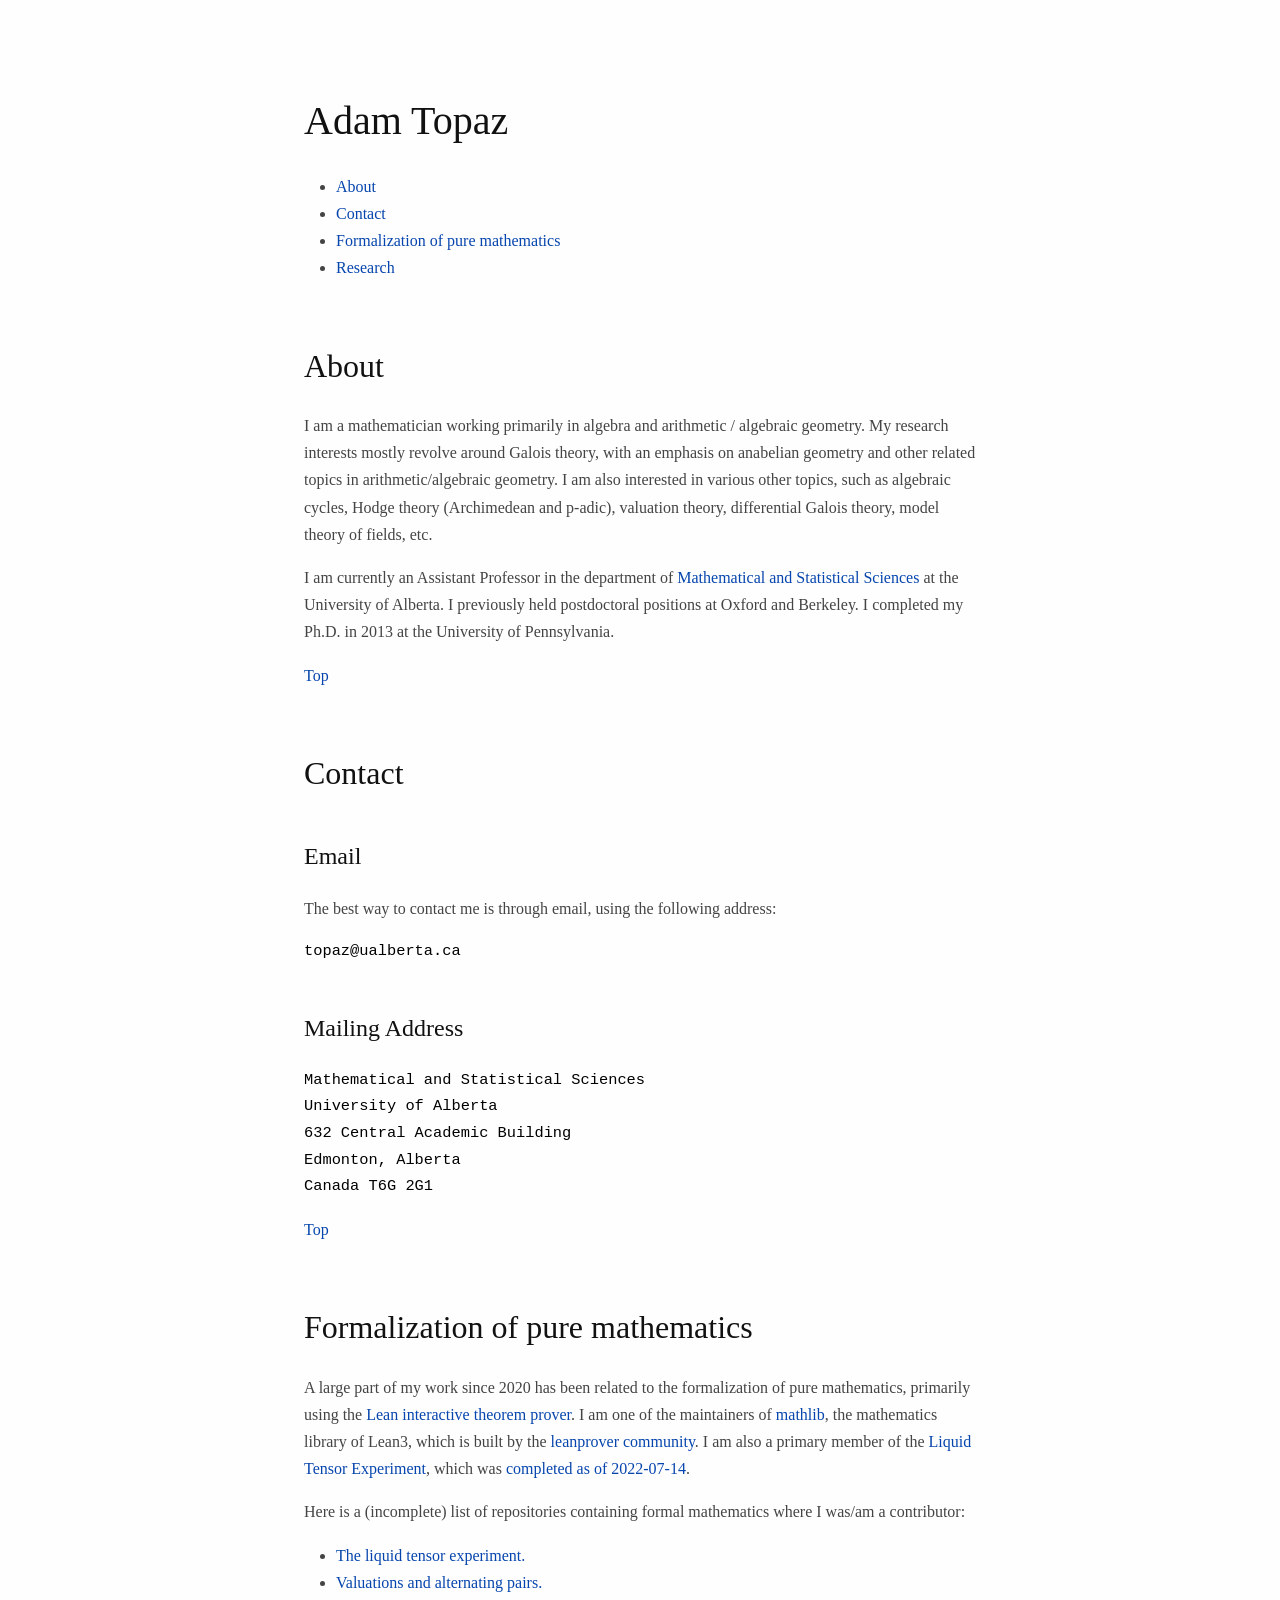
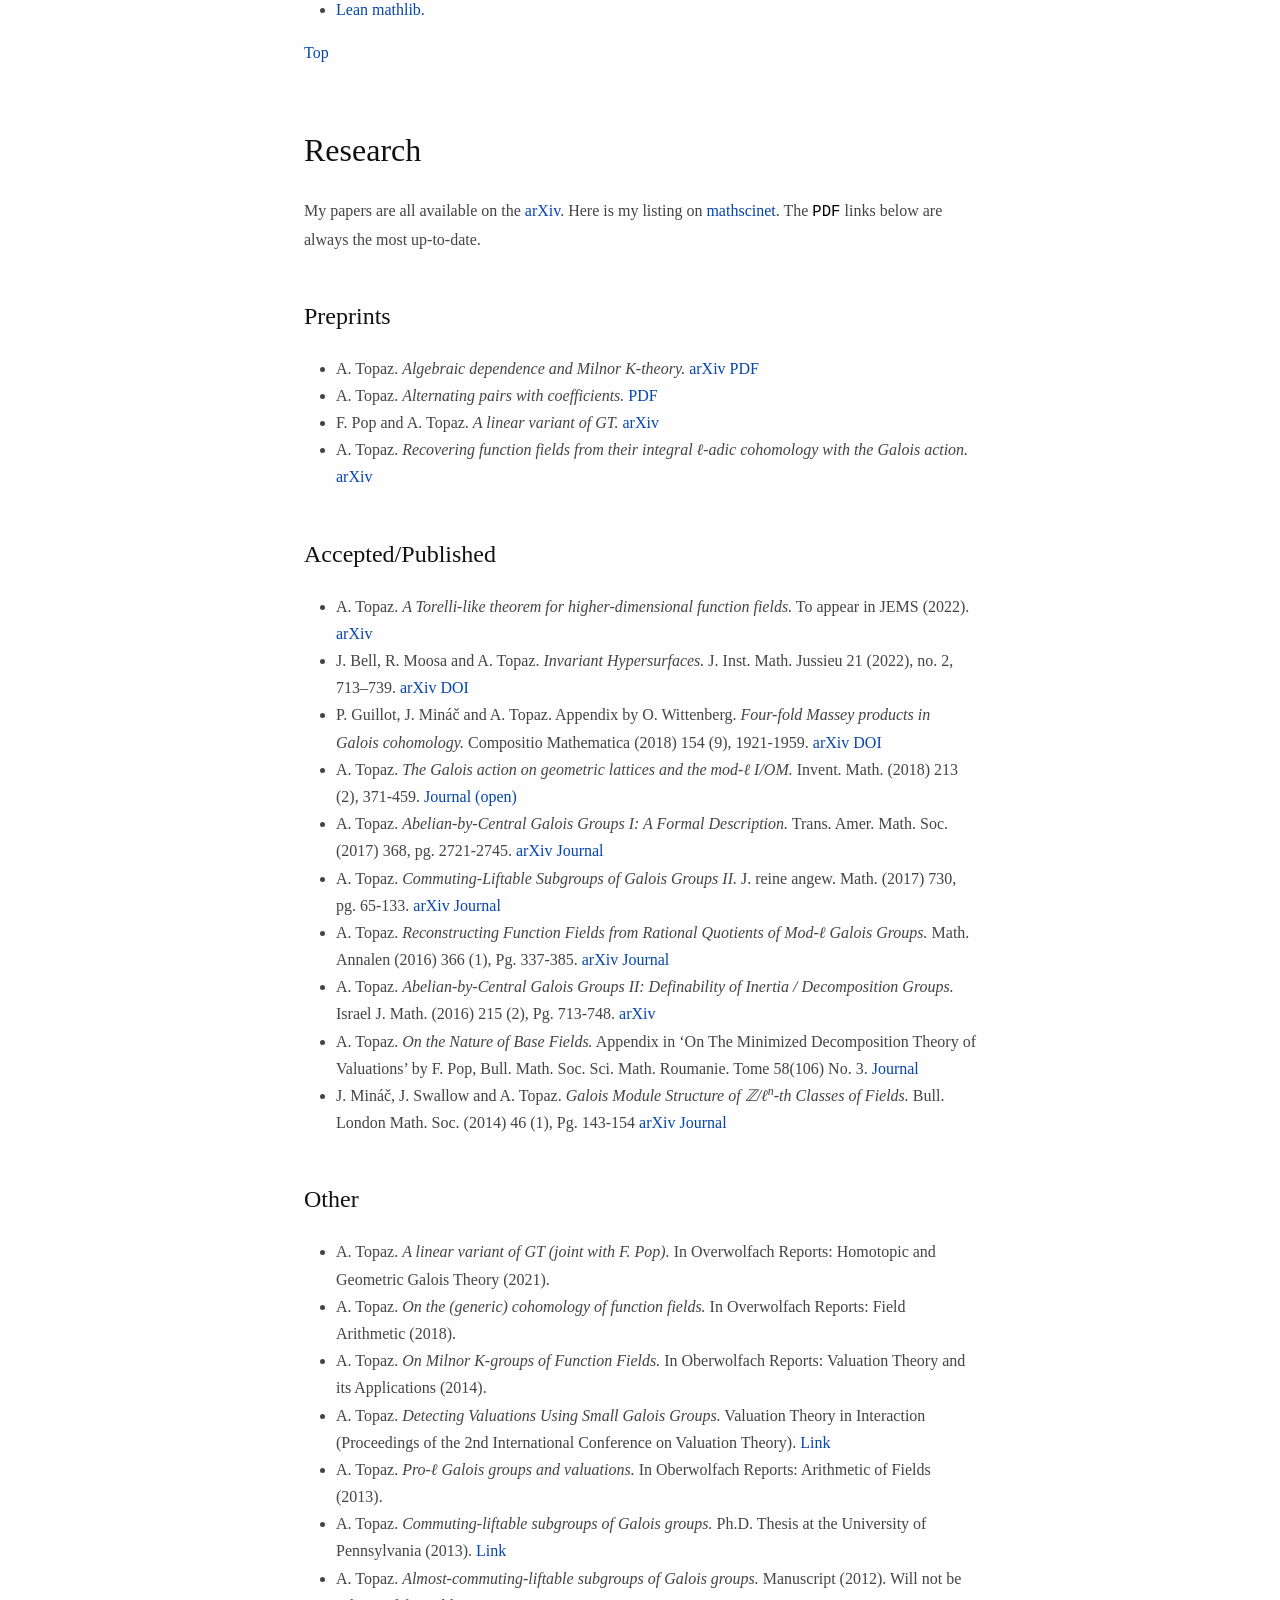
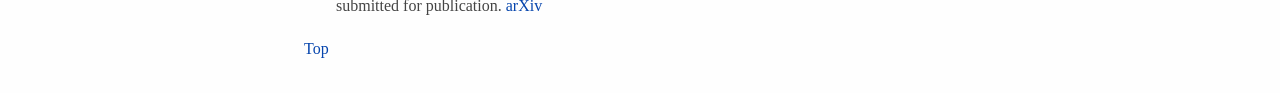
==== docs/index.html @ 5694b6b4 "Update index.html" ====
<!DOCTYPE html>
<html xmlns="http://www.w3.org/1999/xhtml" lang="" xml:lang="">
<head>
  <meta charset="utf-8" />
  <meta name="generator" content="pandoc" />
  <meta name="viewport" content="width=device-width, initial-scale=1.0, user-scalable=yes" />
  <title>Adam Topaz</title>
  <style>
    code{white-space: pre-wrap;}
    span.smallcaps{font-variant: small-caps;}
    span.underline{text-decoration: underline;}
    div.column{display: inline-block; vertical-align: top; width: 50%;}
    div.hanging-indent{margin-left: 1.5em; text-indent: -1.5em;}
    ul.task-list{list-style: none;}
  </style>
  <link rel="stylesheet" href="static/main.css" />
</head>
<body>
<header id="title-block-header">
<h1 class="title">Adam Topaz</h1>
</header>
<ul class="incremental">
<li><a href="#about">About</a></li>
<li><a href="#contact">Contact</a></li>
<li><a href="#formalization-of-pure-mathematics">Formalization of pure mathematics</a></li>
<li><a href="#research">Research</a></li>
</ul>
<h2 id="about">About</h2>
<p>I am a mathematician working primarily in algebra and arithmetic / algebraic geometry. My research interests mostly revolve around Galois theory, with an emphasis on anabelian geometry and other related topics in arithmetic/algebraic geometry. I am also interested in various other topics, such as algebraic cycles, Hodge theory (Archimedean and p-adic), valuation theory, differential Galois theory, model theory of fields, etc.</p>
<p>I am currently an Assistant Professor in the department of <a href="https://www.ualberta.ca/mathematical-and-statistical-sciences/index.html">Mathematical and Statistical Sciences</a> at the University of Alberta. I previously held postdoctoral positions at Oxford and Berkeley. I completed my Ph.D. in 2013 at the University of Pennsylvania.</p>
<p><a href="#">Top</a></p>
<h2 id="contact">Contact</h2>
<h3 id="email">Email</h3>
<p>The best way to contact me is through email, using the following address:</p>
<pre><code>topaz@ualberta.ca</code></pre>
<h3 id="mailing-address">Mailing Address</h3>
<pre><code>Mathematical and Statistical Sciences
University of Alberta
632 Central Academic Building
Edmonton, Alberta
Canada T6G 2G1</code></pre>
<p><a href="#">Top</a></p>
<h2 id="formalization-of-pure-mathematics">Formalization of pure mathematics</h2>
<p>A large part of my work since 2020 has been related to the formalization of pure mathematics, primarily using the <a href="http://leanprover.github.io/">Lean interactive theorem prover</a>. I am one of the maintainers of <a href="https://github.com/leanprover-community/mathlib">mathlib</a>, the mathematics library of Lean3, which is built by the <a href="https://leanprover-community.github.io/">leanprover community</a>. I am also a primary member of the <a href="https://github.com/leanprover-community/lean-liquid">Liquid Tensor Experiment</a>, which was <a href="https://leanprover-community.github.io/blog/posts/lte-final/">completed as of 2022-07-14</a>.</p>
<p>Here is a (incomplete) list of repositories containing formal mathematics where I was/am a contributor:</p>
<ul class="incremental">
<li><a href="https://github.com/leanprover-community/lean-liquid">The liquid tensor experiment.</a></li>
<li><a href="https://github.com/adamtopaz/lean-acl-pairs">Valuations and alternating pairs.</a></li>
<li><a href="https://github.com/leanprover-community/mathlib">Lean mathlib.</a></li>
</ul>
<p><a href="#">Top</a></p>
<h2 id="research">Research</h2>
<p>My papers are all available on the <a href="https://arxiv.org/search/?searchtype=author&amp;query=Topaz%2C+A">arXiv</a>. Here is my listing on <a href="https://mathscinet.ams.org/mathscinet/search/authors.html?authorName=1051144&amp;Submit=Search">mathscinet</a>. The <code>PDF</code> links below are always the most up-to-date.</p>
<h3 id="preprints">Preprints</h3>
<ul class="incremental">
<li>A. Topaz. <em>Algebraic dependence and Milnor K-theory.</em> <a href="https://arxiv.org/abs/2211.14665">arXiv</a> <a href="https://raw.githubusercontent.com/adamtopaz/MilnorAlgDep/main/main.pdf">PDF</a></li>
<li>A. Topaz. <em>Alternating pairs with coefficients.</em> <a href="https://raw.githubusercontent.com/adamtopaz/CoeffAltPairs/main/main.pdf">PDF</a></li>
<li>F. Pop and A. Topaz. <em>A linear variant of GT.</em> <a href="https://arxiv.org/abs/2104.10504">arXiv</a></li>
<li>A. Topaz. <em>Recovering function fields from their integral <span class="math inline">ℓ</span>-adic cohomology with the Galois action.</em> <a href="https://arxiv.org/abs/1910.03563">arXiv</a></li>
</ul>
<h3 id="acceptedpublished">Accepted/Published</h3>
<ul class="incremental">
<li>A. Topaz. <em>A Torelli-like theorem for higher-dimensional function fields.</em> To appear in JEMS (2022). <a href="https://arxiv.org/abs/1705.01084">arXiv</a></li>
<li>J. Bell, R. Moosa and A. Topaz. <em>Invariant Hypersurfaces.</em> J. Inst. Math. Jussieu 21 (2022), no. 2, 713–739. <a href="https://arxiv.org/abs/1812.08346">arXiv</a> <a href="https://doi.org/10.1017/S1474748020000262">DOI</a></li>
<li>P. Guillot, J. Mináč and A. Topaz. Appendix by O. Wittenberg. <em>Four-fold Massey products in Galois cohomology.</em> Compositio Mathematica (2018) 154 (9), 1921-1959. <a href="https://arxiv.org/abs/1610.05748">arXiv</a> <a href="https://doi.org/10.1112/S0010437X18007297">DOI</a></li>
<li>A. Topaz. <em>The Galois action on geometric lattices and the mod-<span class="math inline">ℓ</span> I/OM.</em> Invent. Math. (2018) 213 (2), 371-459. <a href="https://doi.org/10.1007/s00222-018-0792-2">Journal (open)</a></li>
<li>A. Topaz. <em>Abelian-by-Central Galois Groups I: A Formal Description.</em> Trans. Amer. Math. Soc. (2017) 368, pg. 2721-2745. <a href="http://arxiv.org/abs/1310.5613">arXiv</a> <a href="http://www.ams.org/journals/tran/0000-000-00/S0002-9947-2016-06740-9/">Journal</a></li>
<li>A. Topaz. <em>Commuting-Liftable Subgroups of Galois Groups II.</em> J. reine angew. Math. (2017) 730, pg. 65-133. <a href="http://arxiv.org/abs/1208.0583">arXiv</a> <a href="http://www.degruyter.com/view/j/crll.ahead-of-print/crelle-2014-0115/crelle-2014-0115.xml">Journal</a></li>
<li>A. Topaz. <em>Reconstructing Function Fields from Rational Quotients of Mod-<span class="math inline">ℓ</span> Galois Groups.</em> Math. Annalen (2016) 366 (1), Pg. 337-385. <a href="http://arxiv.org/abs/1408.5194">arXiv</a> <a href="http://link.springer.com/article/10.1007/s00208-015-1327-4">Journal</a></li>
<li>A. Topaz. <em>Abelian-by-Central Galois Groups II: Definability of Inertia / Decomposition Groups.</em> Israel J. Math. (2016) 215 (2), Pg. 713-748. <a href="http://arxiv.org/abs/1503.04368">arXiv</a></li>
<li>A. Topaz. <em>On the Nature of Base Fields.</em> Appendix in ‘On The Minimized Decomposition Theory of Valuations’ by F. Pop, Bull. Math. Soc. Sci. Math. Roumanie. Tome 58(106) No. 3. <a href="http://ssmr.ro/bulletin/pdf/58-3/articol_10.pdf">Journal</a></li>
<li>J. Mináč, J. Swallow and A. Topaz. <em>Galois Module Structure of <span class="math inline">ℤ/ℓ<sup><em>n</em></sup></span>-th Classes of Fields.</em> Bull. London Math. Soc. (2014) 46 (1), Pg. 143-154 <a href="http://arxiv.org/abs/1204.6611">arXiv</a> <a href="http://blms.oxfordjournals.org/content/46/1/143">Journal</a></li>
</ul>
<h3 id="other">Other</h3>
<ul class="incremental">
<li>A. Topaz. <em>A linear variant of GT (joint with F. Pop).</em> In Overwolfach Reports: Homotopic and Geometric Galois Theory (2021).</li>
<li>A. Topaz. <em>On the (generic) cohomology of function fields.</em> In Overwolfach Reports: Field Arithmetic (2018).</li>
<li>A. Topaz. <em>On Milnor K-groups of Function Fields.</em> In Oberwolfach Reports: Valuation Theory and its Applications (2014).</li>
<li>A. Topaz. <em>Detecting Valuations Using Small Galois Groups.</em> Valuation Theory in Interaction (Proceedings of the 2nd International Conference on Valuation Theory). <a href="http://www.ems-ph.org/books/book.php?proj_nr=182&amp;srch=series%7Cecr">Link</a></li>
<li>A. Topaz. <em>Pro-<span class="math inline">ℓ</span> Galois groups and valuations.</em> In Oberwolfach Reports: Arithmetic of Fields (2013).</li>
<li>A. Topaz. <em>Commuting-liftable subgroups of Galois groups.</em> Ph.D. Thesis at the University of Pennsylvania (2013). <a href="http://search.proquest.com/docview/1420028591/abstract/373B514029DF46B1PQ/1">Link</a></li>
<li>A. Topaz. <em>Almost-commuting-liftable subgroups of Galois groups.</em> Manuscript (2012). Will not be submitted for publication. <a href="http://arxiv.org/abs/1202.1786">arXiv</a></li>
</ul>
<p><a href="#">Top</a></p>
</body>
</html>
---- docs/static/main.css ----
/*
 * I add this to html files generated with pandoc.
 */

html {
  font-size: 100%;
  overflow-y: scroll;
  -webkit-text-size-adjust: 100%;
  -ms-text-size-adjust: 100%;
}

body {
  color: #444;
  font-family: Georgia, Palatino, 'Palatino Linotype', Times, 'Times New Roman', serif;
  font-size: 12px;
  line-height: 1.7;
  padding: 1em;
  margin: auto;
  max-width: 42em;
  background: #fefefe;
}

a {
  color: #0645ad;
  text-decoration: none;
}

a:visited {
  color: #0b0080;
}

a:hover {
  color: #06e;
}

a:active {
  color: #faa700;
}

a:focus {
  outline: thin dotted;
}

*::-moz-selection {
  background: rgba(255, 255, 0, 0.3);
  color: #000;
}

*::selection {
  background: rgba(255, 255, 0, 0.3);
  color: #000;
}

a::-moz-selection {
  background: rgba(255, 255, 0, 0.3);
  color: #0645ad;
}

a::selection {
  background: rgba(255, 255, 0, 0.3);
  color: #0645ad;
}

p {
  margin: 1em 0;
}

img {
  max-width: 100%;
}

h1, h2, h3, h4, h5, h6 {
  color: #111;
  line-height: 125%;
  margin-top: 2em;
  font-weight: normal;
}

h4, h5, h6 {
  font-weight: bold;
}

h1 {
  font-size: 2.5em;
}

h2 {
  font-size: 2em;
}

h3 {
  font-size: 1.5em;
}

h4 {
  font-size: 1.2em;
}

h5 {
  font-size: 1em;
}

h6 {
  font-size: 0.9em;
}

blockquote {
  color: #666666;
  margin: 0;
  padding-left: 3em;
  border-left: 0.5em #EEE solid;
}

hr {
  display: block;
  height: 2px;
  border: 0;
  border-top: 1px solid #aaa;
  border-bottom: 1px solid #eee;
  margin: 1em 0;
  padding: 0;
}

pre, code, kbd, samp {
  color: #000;
  font-family: monospace, monospace;
  _font-family: 'courier new', monospace;
  font-size: 0.98em;
}

pre {
  white-space: pre;
  white-space: pre-wrap;
  word-wrap: break-word;
}

b, strong {
  font-weight: bold;
}

dfn {
  font-style: italic;
}

ins {
  background: #ff9;
  color: #000;
  text-decoration: none;
}

mark {
  background: #ff0;
  color: #000;
  font-style: italic;
  font-weight: bold;
}

sub, sup {
  font-size: 75%;
  line-height: 0;
  position: relative;
  vertical-align: baseline;
}

sup {
  top: -0.5em;
}

sub {
  bottom: -0.25em;
}

ul, ol {
  margin: 1em 0;
  padding: 0 0 0 2em;
}

li p:last-child {
  margin-bottom: 0;
}

ul ul, ol ol {
  margin: .3em 0;
}

dl {
  margin-bottom: 1em;
}

dt {
  font-weight: bold;
  margin-bottom: .8em;
}

dd {
  margin: 0 0 .8em 2em;
}

dd:last-child {
  margin-bottom: 0;
}

img {
  border: 0;
  -ms-interpolation-mode: bicubic;
  vertical-align: middle;
}

figure {
  display: block;
  text-align: center;
  margin: 1em 0;
}

figure img {
  border: none;
  margin: 0 auto;
}

figcaption {
  font-size: 0.8em;
  font-style: italic;
  margin: 0 0 .8em;
}

table {
  margin-bottom: 2em;
  border-bottom: 1px solid #ddd;
  border-right: 1px solid #ddd;
  border-spacing: 0;
  border-collapse: collapse;
}

table th {
  padding: .2em 1em;
  background-color: #eee;
  border-top: 1px solid #ddd;
  border-left: 1px solid #ddd;
}

table td {
  padding: .2em 1em;
  border-top: 1px solid #ddd;
  border-left: 1px solid #ddd;
  vertical-align: top;
}

.author {
  font-size: 1.2em;
  text-align: center;
}

@media only screen and (min-width: 480px) {
  body {
    font-size: 14px;
  }
}
@media only screen and (min-width: 768px) {
  body {
    font-size: 16px;
  }
}
@media print {
  * {
    background: transparent !important;
    color: black !important;
    filter: none !important;
    -ms-filter: none !important;
  }

  body {
    font-size: 12pt;
    max-width: 100%;
  }

  a, a:visited {
    text-decoration: underline;
  }

  hr {
    height: 1px;
    border: 0;
    border-bottom: 1px solid black;
  }

  a[href]:after {
    content: " (" attr(href) ")";
  }

  abbr[title]:after {
    content: " (" attr(title) ")";
  }

  .ir a:after, a[href^="javascript:"]:after, a[href^="#"]:after {
    content: "";
  }

  pre, blockquote {
    border: 1px solid #999;
    padding-right: 1em;
    page-break-inside: avoid;
  }

  tr, img {
    page-break-inside: avoid;
  }

  img {
    max-width: 100% !important;
  }

  @page :left {
    margin: 15mm 20mm 15mm 10mm;
}

  @page :right {
    margin: 15mm 10mm 15mm 20mm;
}

  p, h2, h3 {
    orphans: 3;
    widows: 3;
  }

  h2, h3 {
    page-break-after: avoid;
  }
}
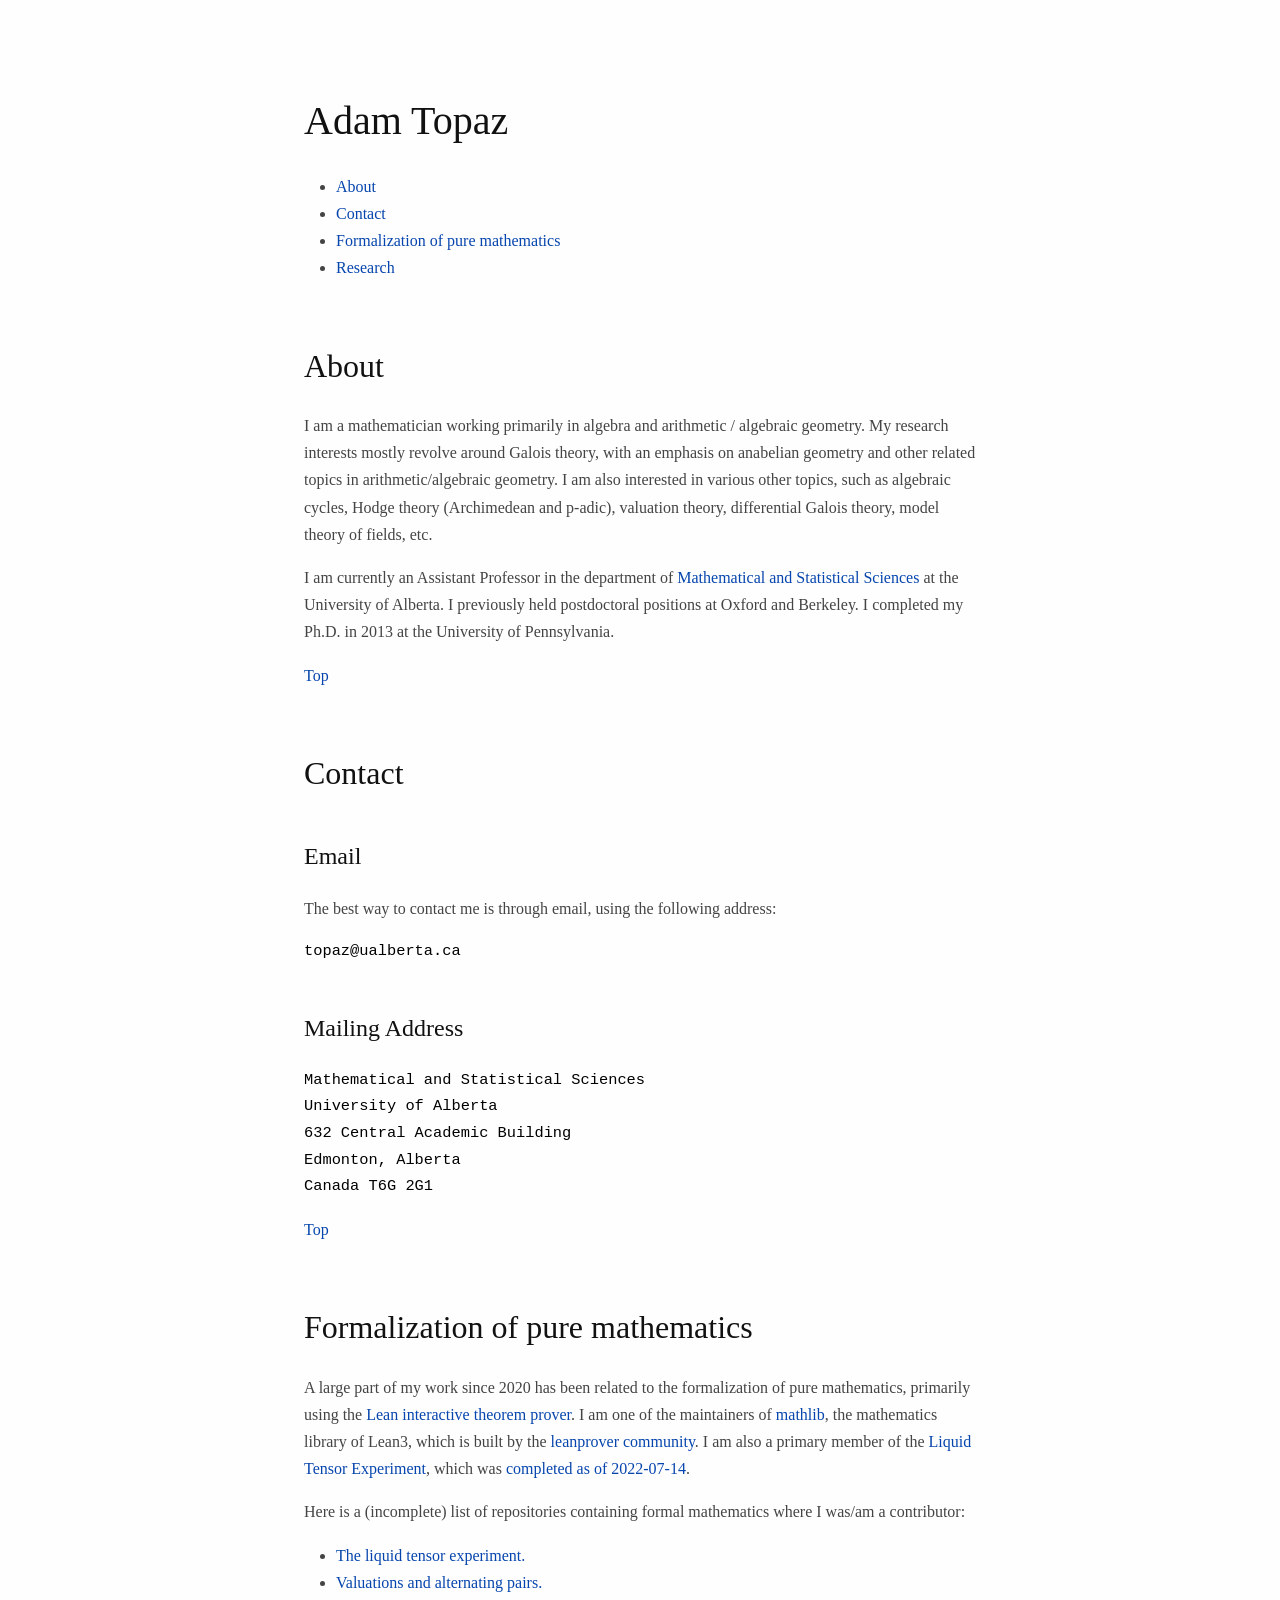
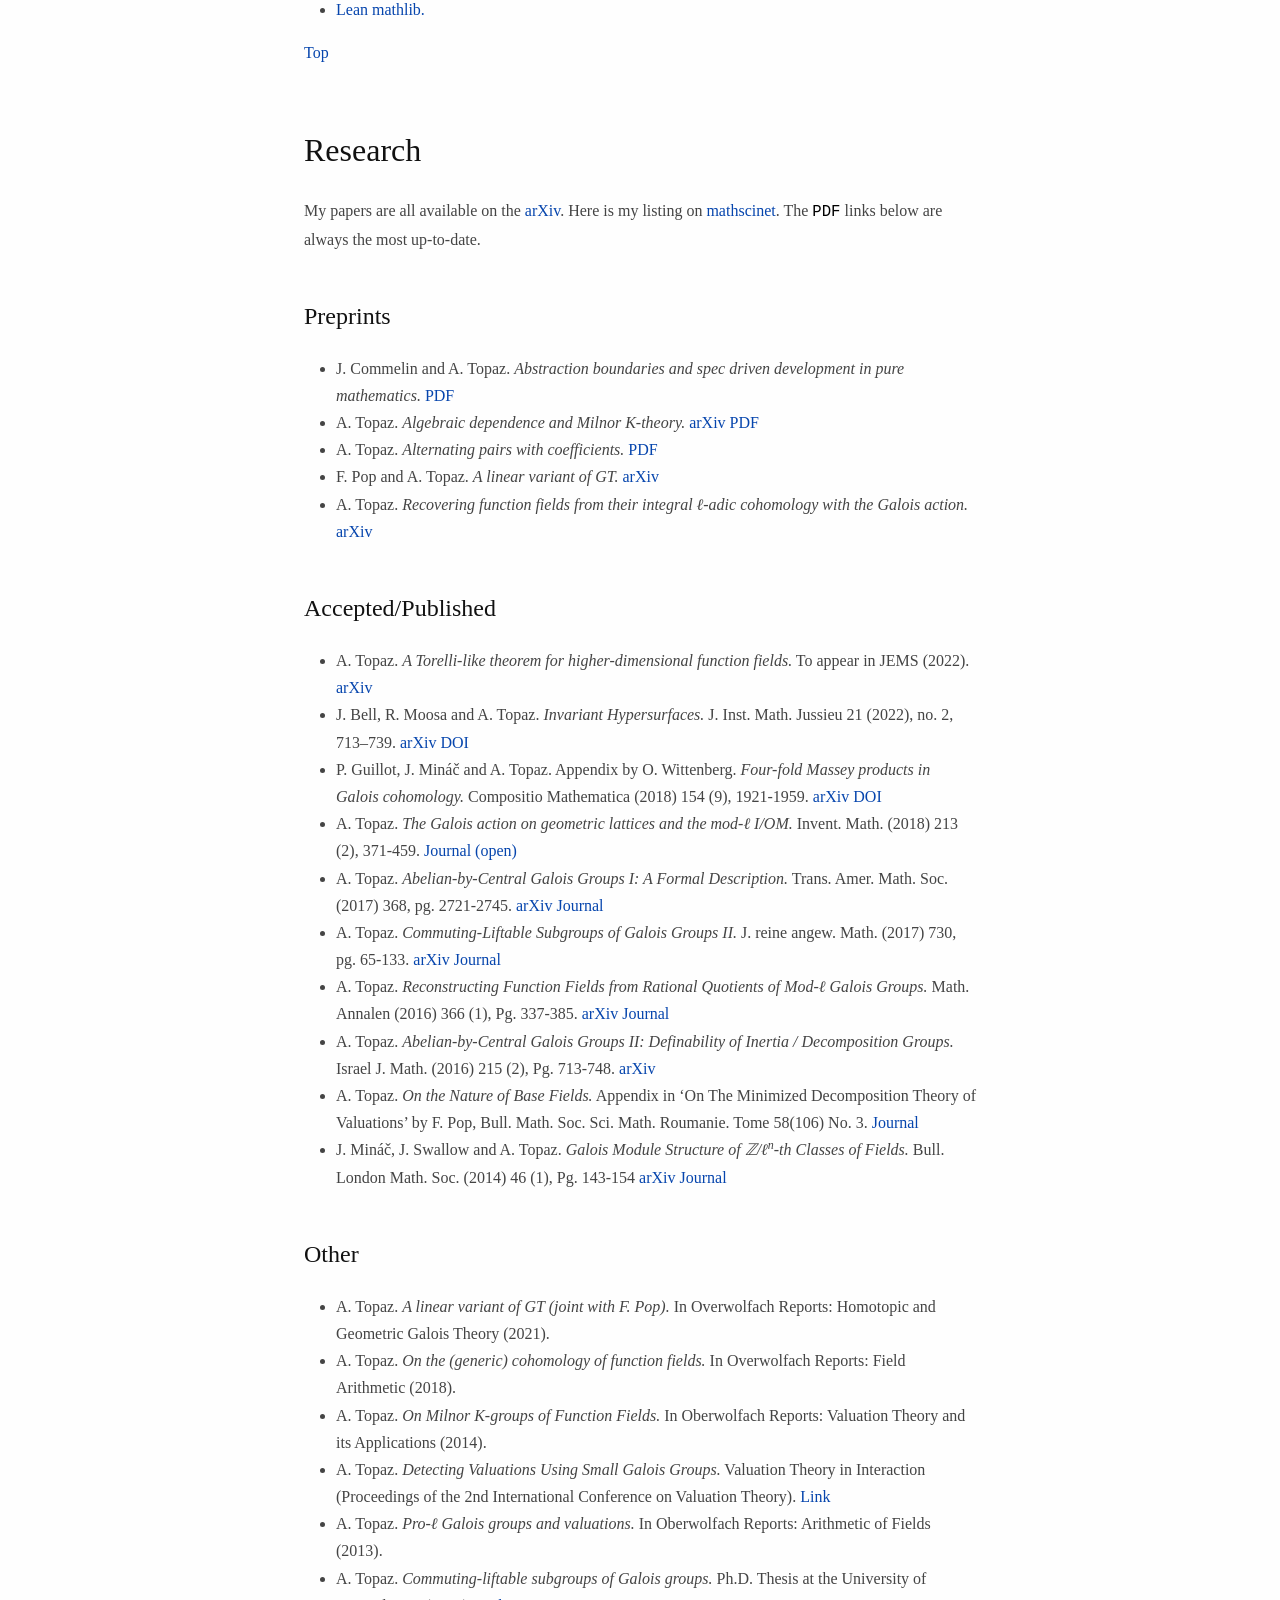
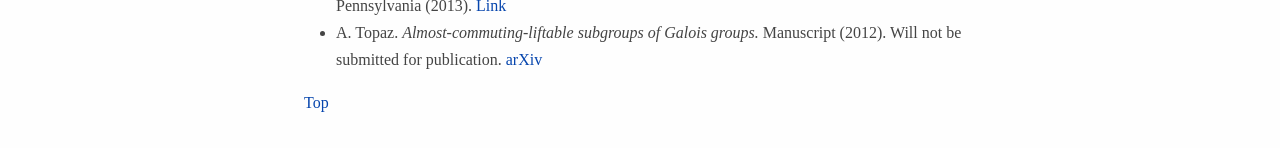
==== commit 3a3c9343: "Update index.html" ====
--- a/docs/index.html
+++ b/docs/index.html
@@ -53,6 +53,7 @@
 <p>My papers are all available on the <a href="https://arxiv.org/search/?searchtype=author&amp;query=Topaz%2C+A">arXiv</a>. Here is my listing on <a href="https://mathscinet.ams.org/mathscinet/search/authors.html?authorName=1051144&amp;Submit=Search">mathscinet</a>. The <code>PDF</code> links below are always the most up-to-date.</p>
 <h3 id="preprints">Preprints</h3>
 <ul class="incremental">
+<li>J. Commelin and A. Topaz. <em>Abstraction boundaries and spec driven development in pure mathematics.</em> <a href="files/CommelinTopazAbstractionBoundaries.pdf">PDF</a></li>
 <li>A. Topaz. <em>Algebraic dependence and Milnor K-theory.</em> <a href="https://arxiv.org/abs/2211.14665">arXiv</a> <a href="https://raw.githubusercontent.com/adamtopaz/MilnorAlgDep/main/main.pdf">PDF</a></li>
 <li>A. Topaz. <em>Alternating pairs with coefficients.</em> <a href="https://raw.githubusercontent.com/adamtopaz/CoeffAltPairs/main/main.pdf">PDF</a></li>
 <li>F. Pop and A. Topaz. <em>A linear variant of GT.</em> <a href="https://arxiv.org/abs/2104.10504">arXiv</a></li>
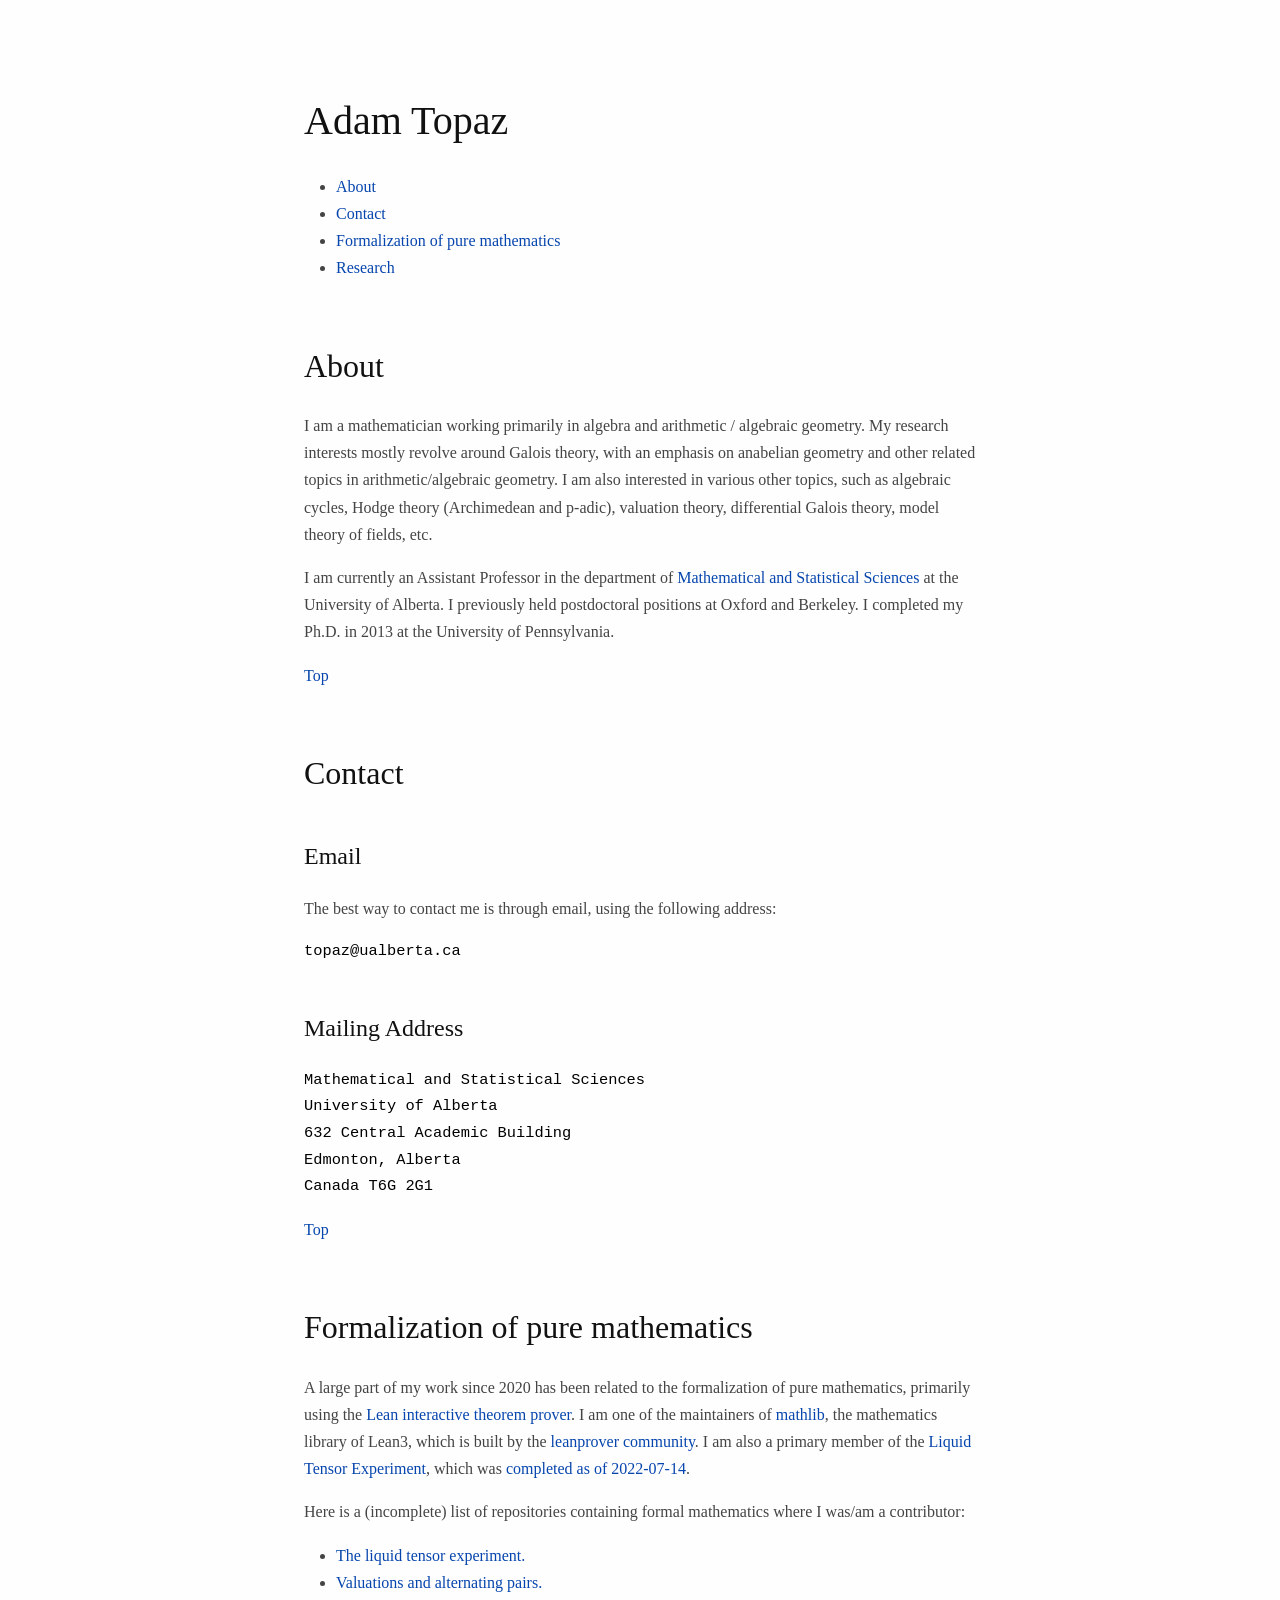
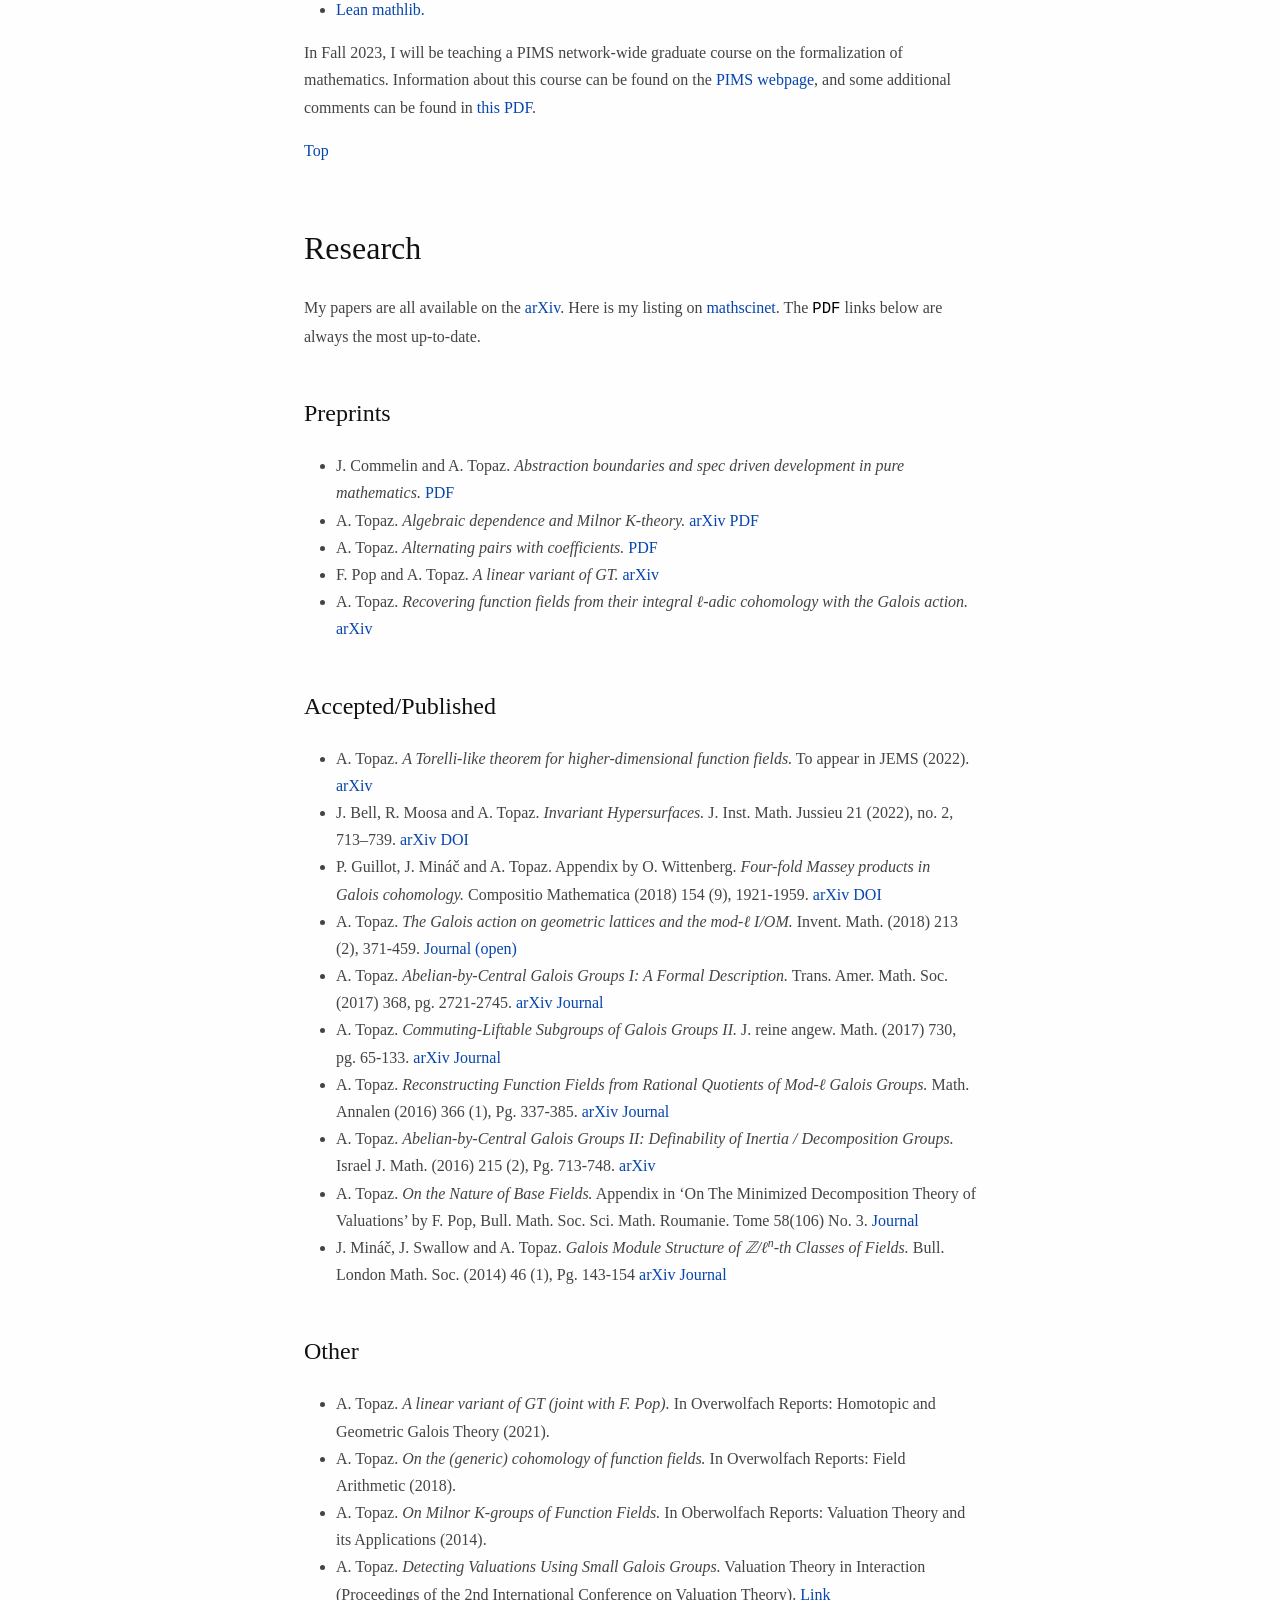
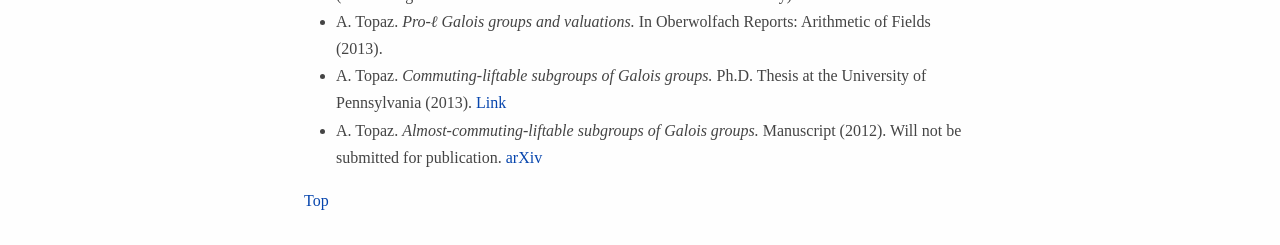
==== commit 91e1cc1c: "Update index.html" ====
--- a/docs/index.html
+++ b/docs/index.html
@@ -48,12 +48,13 @@
 <li><a href="https://github.com/adamtopaz/lean-acl-pairs">Valuations and alternating pairs.</a></li>
 <li><a href="https://github.com/leanprover-community/mathlib">Lean mathlib.</a></li>
 </ul>
+<p>In Fall 2023, I will be teaching a PIMS network-wide graduate course on the formalization of mathematics. Information about this course can be found on the <a href="https://courses.pims.math.ca/">PIMS webpage</a>, and some additional comments can be found in <a href="static/formalization_course.pdf">this PDF</a>.</p>
 <p><a href="#">Top</a></p>
 <h2 id="research">Research</h2>
 <p>My papers are all available on the <a href="https://arxiv.org/search/?searchtype=author&amp;query=Topaz%2C+A">arXiv</a>. Here is my listing on <a href="https://mathscinet.ams.org/mathscinet/search/authors.html?authorName=1051144&amp;Submit=Search">mathscinet</a>. The <code>PDF</code> links below are always the most up-to-date.</p>
 <h3 id="preprints">Preprints</h3>
 <ul class="incremental">
-<li>J. Commelin and A. Topaz. <em>Abstraction boundaries and spec driven development in pure mathematics.</em> <a href="files/CommelinTopazAbstractionBoundaries.pdf">PDF</a></li>
+<li>J. Commelin and A. Topaz. <em>Abstraction boundaries and spec driven development in pure mathematics.</em> <a href="static/CommelinTopazAbstractionBoundaries.pdf">PDF</a></li>
 <li>A. Topaz. <em>Algebraic dependence and Milnor K-theory.</em> <a href="https://arxiv.org/abs/2211.14665">arXiv</a> <a href="https://raw.githubusercontent.com/adamtopaz/MilnorAlgDep/main/main.pdf">PDF</a></li>
 <li>A. Topaz. <em>Alternating pairs with coefficients.</em> <a href="https://raw.githubusercontent.com/adamtopaz/CoeffAltPairs/main/main.pdf">PDF</a></li>
 <li>F. Pop and A. Topaz. <em>A linear variant of GT.</em> <a href="https://arxiv.org/abs/2104.10504">arXiv</a></li>
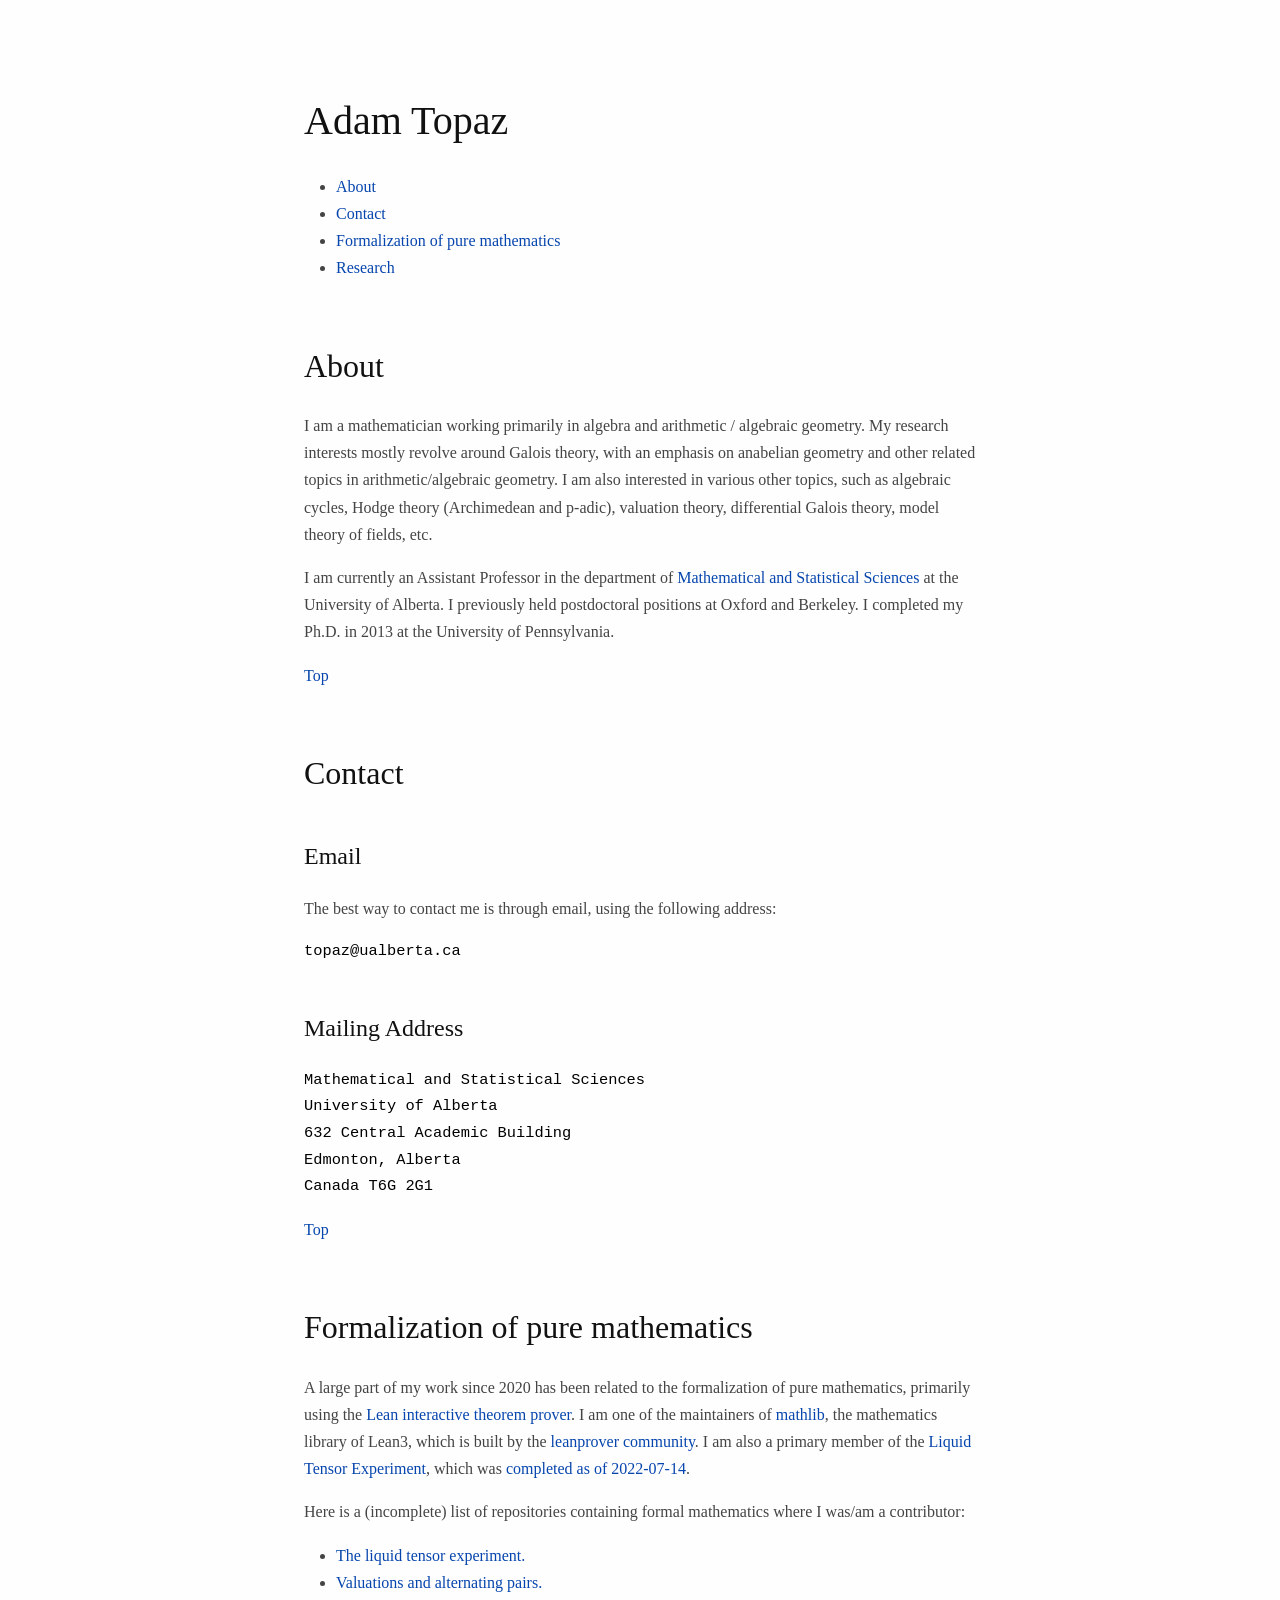
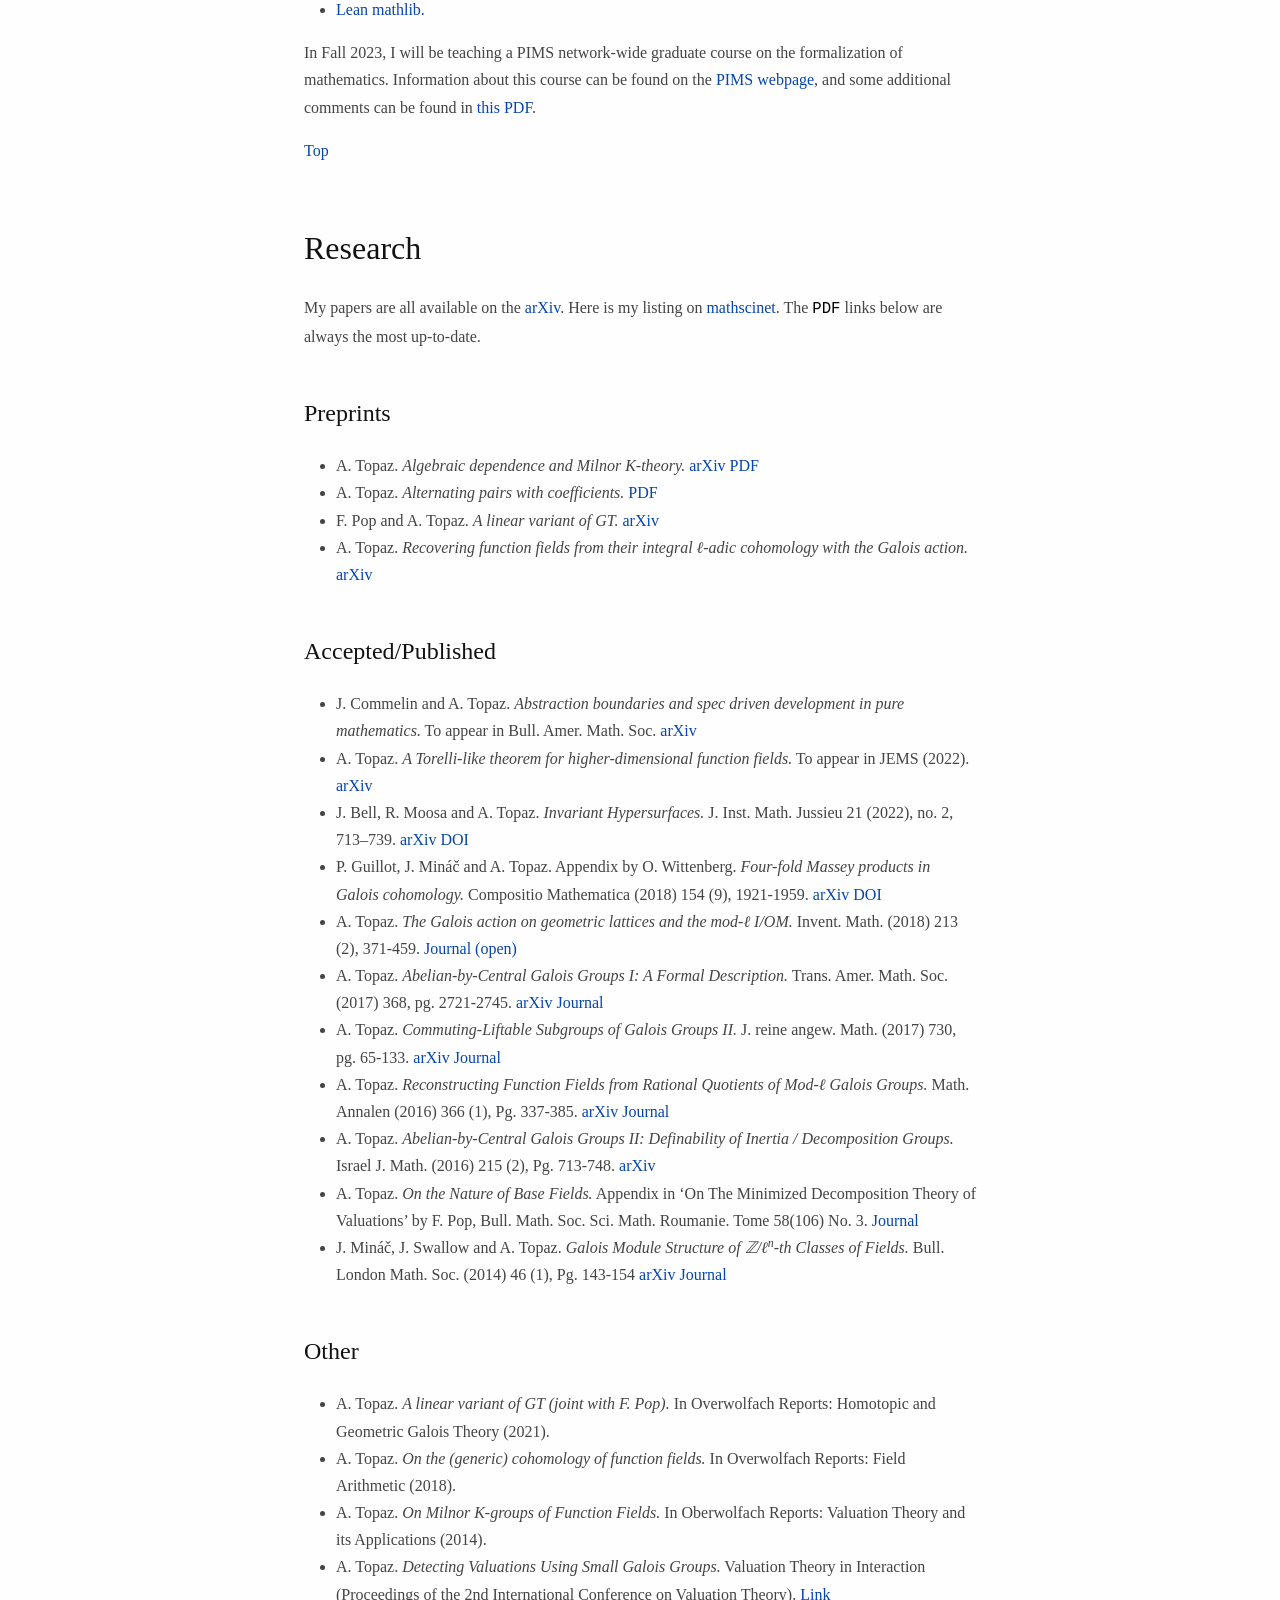
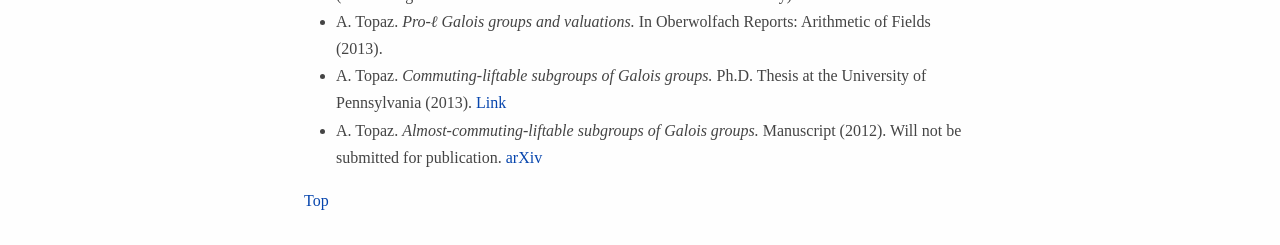
==== commit 5ac884d2: "Update index.html" ====
--- a/docs/index.html
+++ b/docs/index.html
@@ -54,7 +54,6 @@
 <p>My papers are all available on the <a href="https://arxiv.org/search/?searchtype=author&amp;query=Topaz%2C+A">arXiv</a>. Here is my listing on <a href="https://mathscinet.ams.org/mathscinet/search/authors.html?authorName=1051144&amp;Submit=Search">mathscinet</a>. The <code>PDF</code> links below are always the most up-to-date.</p>
 <h3 id="preprints">Preprints</h3>
 <ul class="incremental">
-<li>J. Commelin and A. Topaz. <em>Abstraction boundaries and spec driven development in pure mathematics.</em> <a href="static/CommelinTopazAbstractionBoundaries.pdf">PDF</a></li>
 <li>A. Topaz. <em>Algebraic dependence and Milnor K-theory.</em> <a href="https://arxiv.org/abs/2211.14665">arXiv</a> <a href="https://raw.githubusercontent.com/adamtopaz/MilnorAlgDep/main/main.pdf">PDF</a></li>
 <li>A. Topaz. <em>Alternating pairs with coefficients.</em> <a href="https://raw.githubusercontent.com/adamtopaz/CoeffAltPairs/main/main.pdf">PDF</a></li>
 <li>F. Pop and A. Topaz. <em>A linear variant of GT.</em> <a href="https://arxiv.org/abs/2104.10504">arXiv</a></li>
@@ -62,6 +61,7 @@
 </ul>
 <h3 id="acceptedpublished">Accepted/Published</h3>
 <ul class="incremental">
+<li>J. Commelin and A. Topaz. <em>Abstraction boundaries and spec driven development in pure mathematics.</em> To appear in Bull. Amer. Math. Soc. <a href="http://arxiv.org/abs/2309.14870">arXiv</a></li>
 <li>A. Topaz. <em>A Torelli-like theorem for higher-dimensional function fields.</em> To appear in JEMS (2022). <a href="https://arxiv.org/abs/1705.01084">arXiv</a></li>
 <li>J. Bell, R. Moosa and A. Topaz. <em>Invariant Hypersurfaces.</em> J. Inst. Math. Jussieu 21 (2022), no. 2, 713–739. <a href="https://arxiv.org/abs/1812.08346">arXiv</a> <a href="https://doi.org/10.1017/S1474748020000262">DOI</a></li>
 <li>P. Guillot, J. Mináč and A. Topaz. Appendix by O. Wittenberg. <em>Four-fold Massey products in Galois cohomology.</em> Compositio Mathematica (2018) 154 (9), 1921-1959. <a href="https://arxiv.org/abs/1610.05748">arXiv</a> <a href="https://doi.org/10.1112/S0010437X18007297">DOI</a></li>
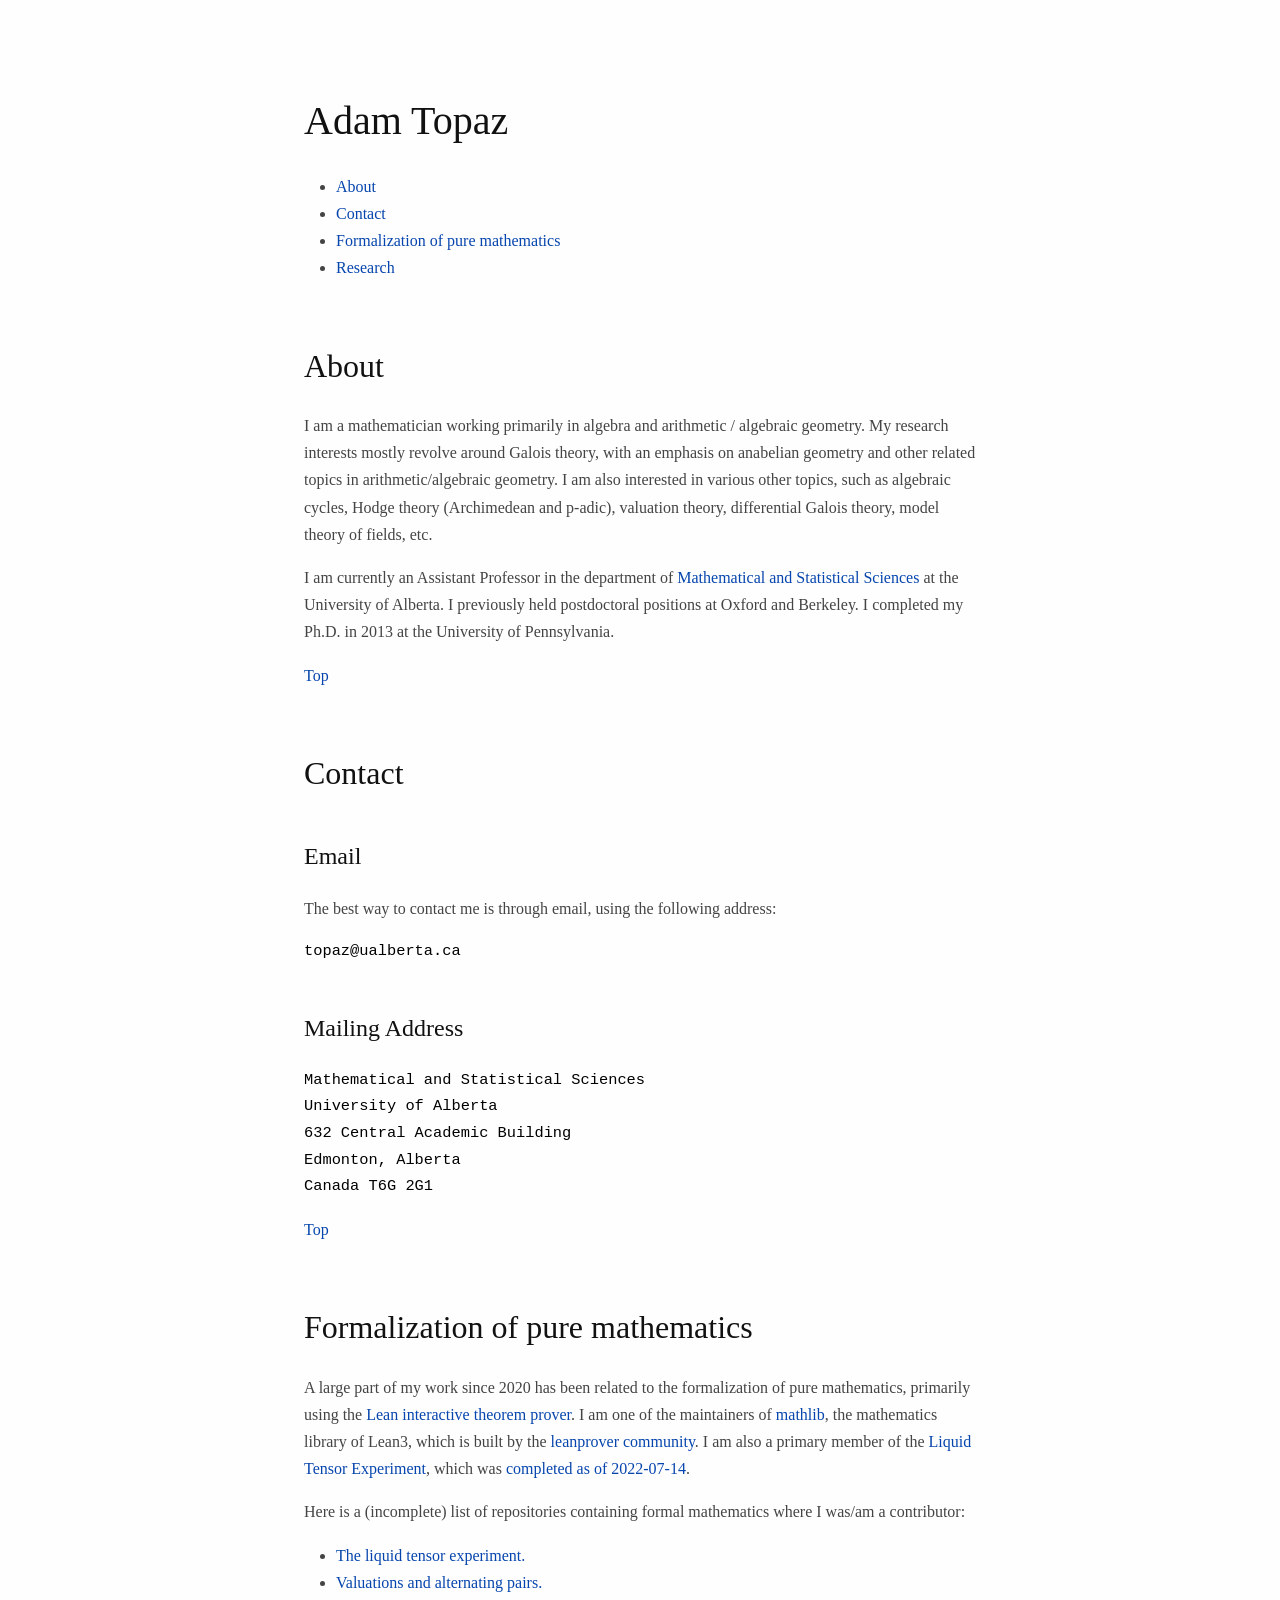
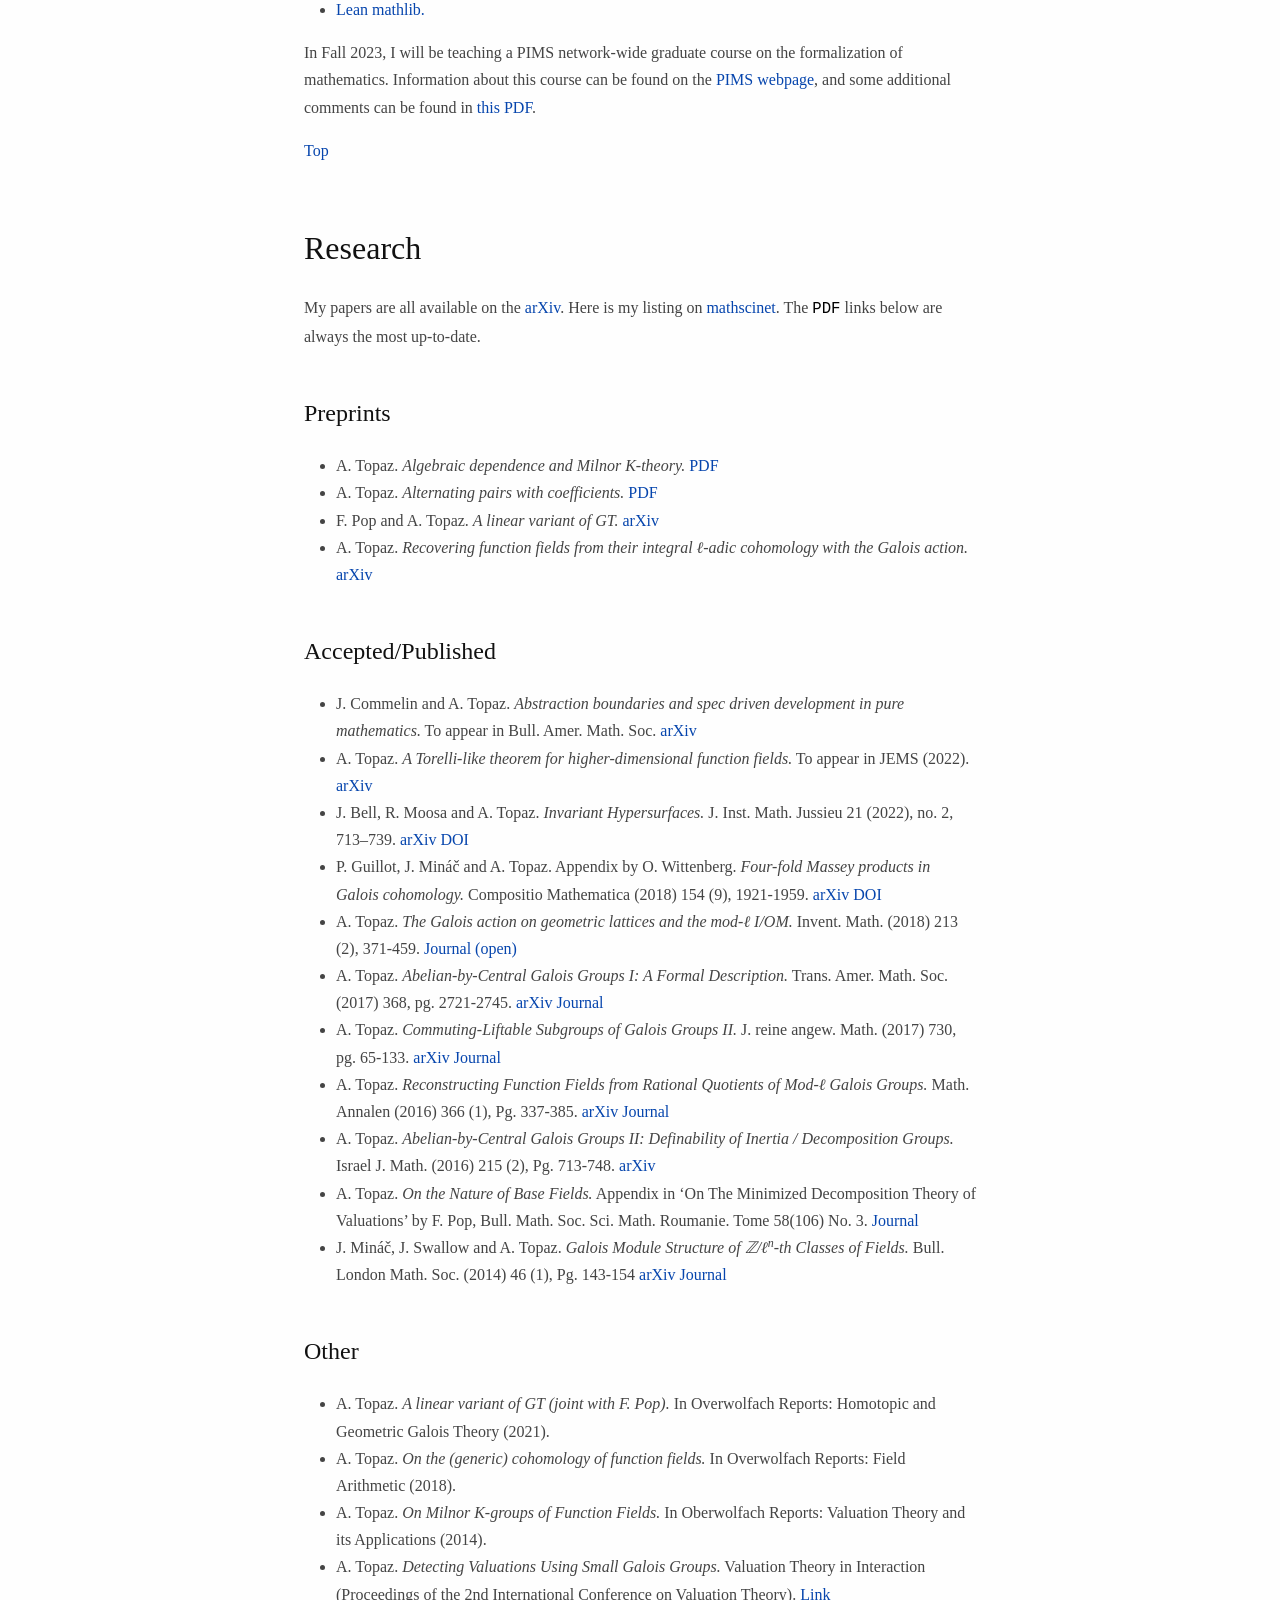
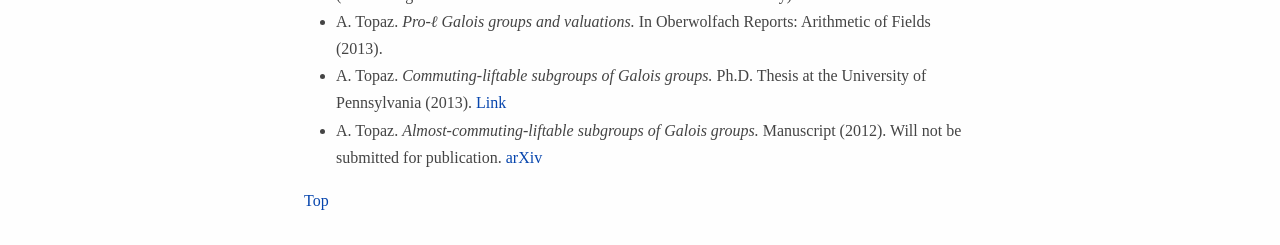
==== commit b7b27f6e: "Update index.html" ====
--- a/docs/index.html
+++ b/docs/index.html
@@ -54,7 +54,7 @@
 <p>My papers are all available on the <a href="https://arxiv.org/search/?searchtype=author&amp;query=Topaz%2C+A">arXiv</a>. Here is my listing on <a href="https://mathscinet.ams.org/mathscinet/search/authors.html?authorName=1051144&amp;Submit=Search">mathscinet</a>. The <code>PDF</code> links below are always the most up-to-date.</p>
 <h3 id="preprints">Preprints</h3>
 <ul class="incremental">
-<li>A. Topaz. <em>Algebraic dependence and Milnor K-theory.</em> <a href="https://arxiv.org/abs/2211.14665">arXiv</a> <a href="https://raw.githubusercontent.com/adamtopaz/MilnorAlgDep/main/main.pdf">PDF</a></li>
+<li>A. Topaz. <em>Algebraic dependence and Milnor K-theory.</em> <a href="https://raw.githubusercontent.com/adamtopaz/MilnorAlgDep/main/main.pdf">PDF</a></li>
 <li>A. Topaz. <em>Alternating pairs with coefficients.</em> <a href="https://raw.githubusercontent.com/adamtopaz/CoeffAltPairs/main/main.pdf">PDF</a></li>
 <li>F. Pop and A. Topaz. <em>A linear variant of GT.</em> <a href="https://arxiv.org/abs/2104.10504">arXiv</a></li>
 <li>A. Topaz. <em>Recovering function fields from their integral <span class="math inline">ℓ</span>-adic cohomology with the Galois action.</em> <a href="https://arxiv.org/abs/1910.03563">arXiv</a></li>
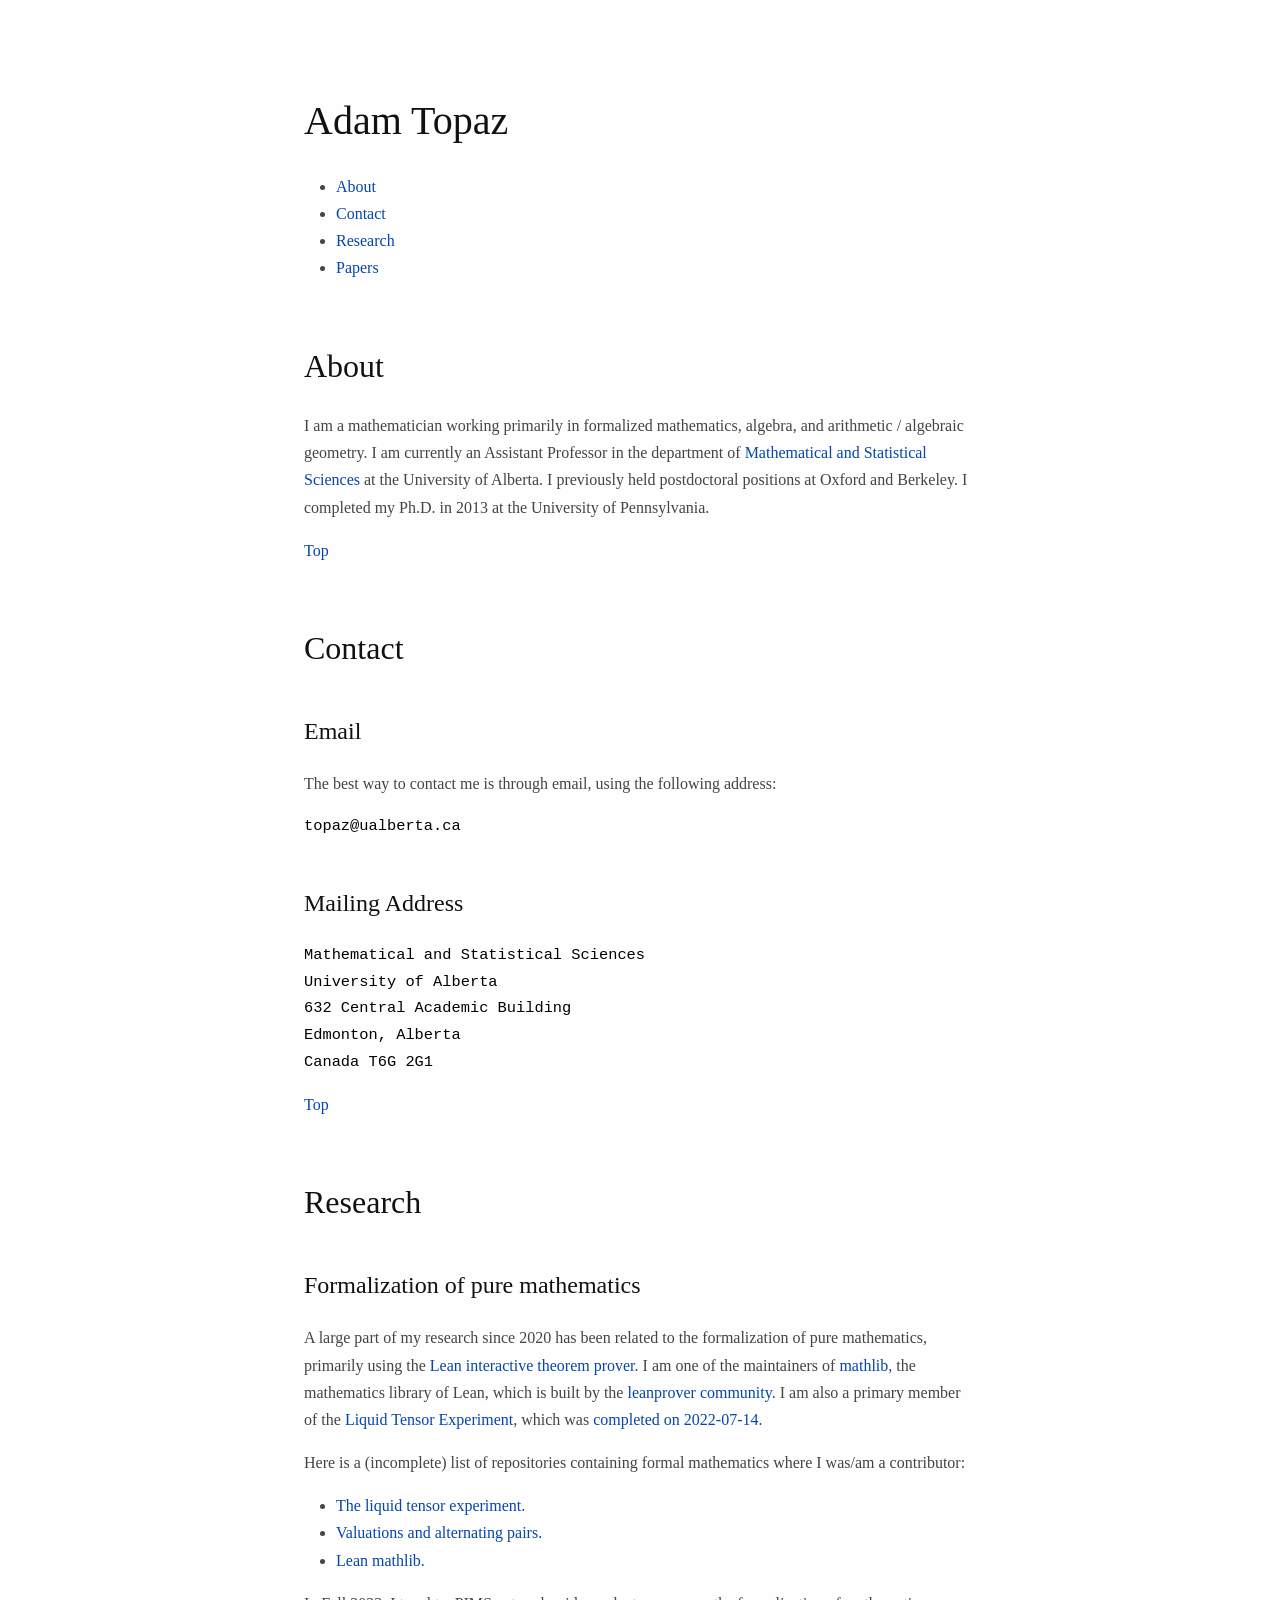
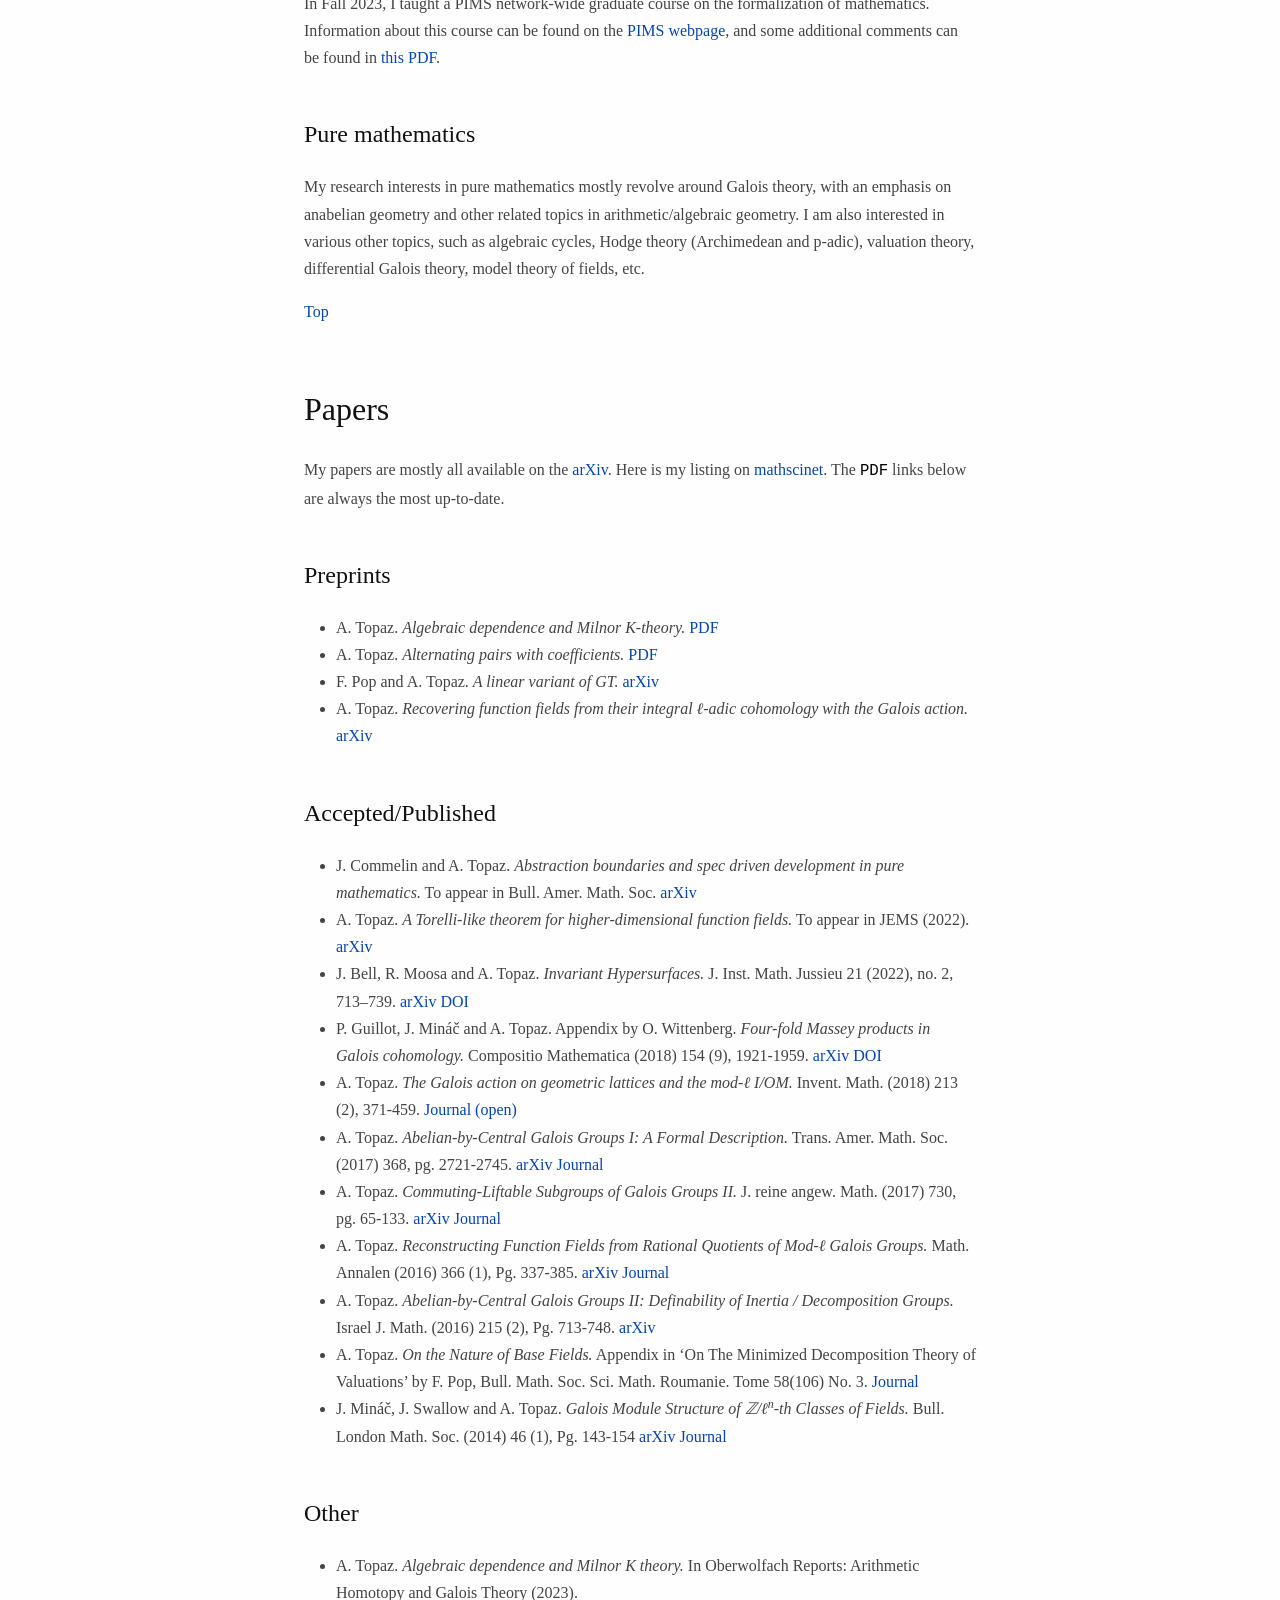
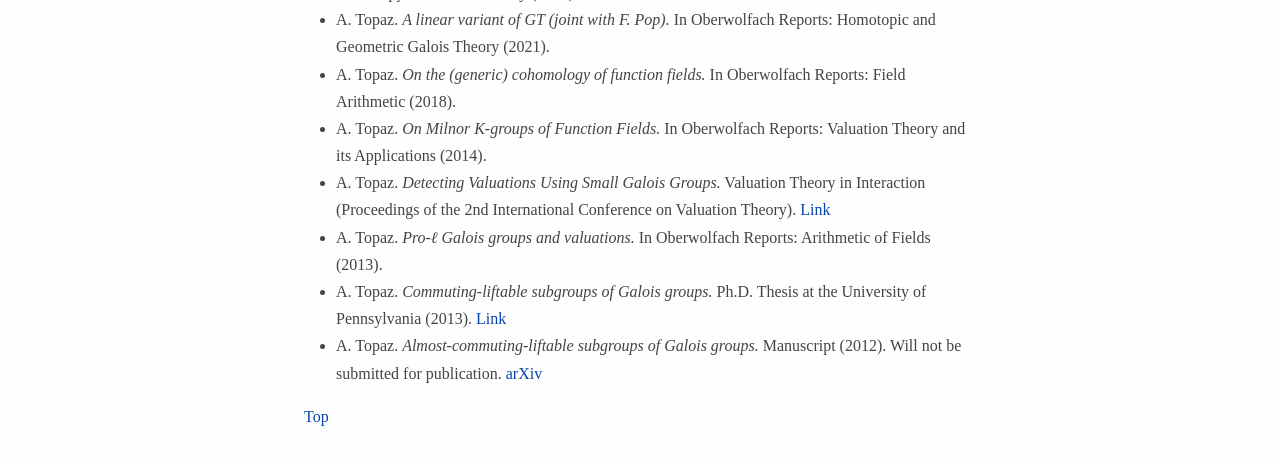
==== commit 18fb33f8: "Update index.html" ====
--- a/docs/index.html
+++ b/docs/index.html
@@ -22,12 +22,11 @@
 <ul class="incremental">
 <li><a href="#about">About</a></li>
 <li><a href="#contact">Contact</a></li>
-<li><a href="#formalization-of-pure-mathematics">Formalization of pure mathematics</a></li>
 <li><a href="#research">Research</a></li>
+<li><a href="#papers">Papers</a></li>
 </ul>
 <h2 id="about">About</h2>
-<p>I am a mathematician working primarily in algebra and arithmetic / algebraic geometry. My research interests mostly revolve around Galois theory, with an emphasis on anabelian geometry and other related topics in arithmetic/algebraic geometry. I am also interested in various other topics, such as algebraic cycles, Hodge theory (Archimedean and p-adic), valuation theory, differential Galois theory, model theory of fields, etc.</p>
-<p>I am currently an Assistant Professor in the department of <a href="https://www.ualberta.ca/mathematical-and-statistical-sciences/index.html">Mathematical and Statistical Sciences</a> at the University of Alberta. I previously held postdoctoral positions at Oxford and Berkeley. I completed my Ph.D. in 2013 at the University of Pennsylvania.</p>
+<p>I am a mathematician working primarily in formalized mathematics, algebra, and arithmetic / algebraic geometry. I am currently an Assistant Professor in the department of <a href="https://www.ualberta.ca/mathematical-and-statistical-sciences/index.html">Mathematical and Statistical Sciences</a> at the University of Alberta. I previously held postdoctoral positions at Oxford and Berkeley. I completed my Ph.D. in 2013 at the University of Pennsylvania.</p>
 <p><a href="#">Top</a></p>
 <h2 id="contact">Contact</h2>
 <h3 id="email">Email</h3>
@@ -40,18 +39,21 @@
 Edmonton, Alberta
 Canada T6G 2G1</code></pre>
 <p><a href="#">Top</a></p>
-<h2 id="formalization-of-pure-mathematics">Formalization of pure mathematics</h2>
-<p>A large part of my work since 2020 has been related to the formalization of pure mathematics, primarily using the <a href="http://leanprover.github.io/">Lean interactive theorem prover</a>. I am one of the maintainers of <a href="https://github.com/leanprover-community/mathlib">mathlib</a>, the mathematics library of Lean3, which is built by the <a href="https://leanprover-community.github.io/">leanprover community</a>. I am also a primary member of the <a href="https://github.com/leanprover-community/lean-liquid">Liquid Tensor Experiment</a>, which was <a href="https://leanprover-community.github.io/blog/posts/lte-final/">completed as of 2022-07-14</a>.</p>
+<h2 id="research">Research</h2>
+<h3 id="formalization-of-pure-mathematics">Formalization of pure mathematics</h3>
+<p>A large part of my research since 2020 has been related to the formalization of pure mathematics, primarily using the <a href="http://leanprover.github.io/">Lean interactive theorem prover</a>. I am one of the maintainers of <a href="https://github.com/leanprover-community/mathlib4">mathlib</a>, the mathematics library of Lean, which is built by the <a href="https://leanprover-community.github.io/">leanprover community</a>. I am also a primary member of the <a href="https://github.com/leanprover-community/lean-liquid">Liquid Tensor Experiment</a>, which was <a href="https://leanprover-community.github.io/blog/posts/lte-final/">completed on 2022-07-14</a>.</p>
 <p>Here is a (incomplete) list of repositories containing formal mathematics where I was/am a contributor:</p>
 <ul class="incremental">
 <li><a href="https://github.com/leanprover-community/lean-liquid">The liquid tensor experiment.</a></li>
 <li><a href="https://github.com/adamtopaz/lean-acl-pairs">Valuations and alternating pairs.</a></li>
-<li><a href="https://github.com/leanprover-community/mathlib">Lean mathlib.</a></li>
+<li><a href="https://github.com/leanprover-community/mathlib4">Lean mathlib.</a></li>
 </ul>
-<p>In Fall 2023, I will be teaching a PIMS network-wide graduate course on the formalization of mathematics. Information about this course can be found on the <a href="https://courses.pims.math.ca/">PIMS webpage</a>, and some additional comments can be found in <a href="static/formalization_course.pdf">this PDF</a>.</p>
+<p>In Fall 2023, I taught a PIMS network-wide graduate course on the formalization of mathematics. Information about this course can be found on the <a href="https://courses.pims.math.ca/">PIMS webpage</a>, and some additional comments can be found in <a href="static/formalization_course.pdf">this PDF</a>.</p>
+<h3 id="pure-mathematics">Pure mathematics</h3>
+<p>My research interests in pure mathematics mostly revolve around Galois theory, with an emphasis on anabelian geometry and other related topics in arithmetic/algebraic geometry. I am also interested in various other topics, such as algebraic cycles, Hodge theory (Archimedean and p-adic), valuation theory, differential Galois theory, model theory of fields, etc.</p>
 <p><a href="#">Top</a></p>
-<h2 id="research">Research</h2>
-<p>My papers are all available on the <a href="https://arxiv.org/search/?searchtype=author&amp;query=Topaz%2C+A">arXiv</a>. Here is my listing on <a href="https://mathscinet.ams.org/mathscinet/search/authors.html?authorName=1051144&amp;Submit=Search">mathscinet</a>. The <code>PDF</code> links below are always the most up-to-date.</p>
+<h2 id="papers">Papers</h2>
+<p>My papers are mostly all available on the <a href="https://arxiv.org/search/?searchtype=author&amp;query=Topaz%2C+A">arXiv</a>. Here is my listing on <a href="https://mathscinet.ams.org/mathscinet/search/authors.html?authorName=1051144&amp;Submit=Search">mathscinet</a>. The <code>PDF</code> links below are always the most up-to-date.</p>
 <h3 id="preprints">Preprints</h3>
 <ul class="incremental">
 <li>A. Topaz. <em>Algebraic dependence and Milnor K-theory.</em> <a href="https://raw.githubusercontent.com/adamtopaz/MilnorAlgDep/main/main.pdf">PDF</a></li>
@@ -75,8 +77,9 @@
 </ul>
 <h3 id="other">Other</h3>
 <ul class="incremental">
-<li>A. Topaz. <em>A linear variant of GT (joint with F. Pop).</em> In Overwolfach Reports: Homotopic and Geometric Galois Theory (2021).</li>
-<li>A. Topaz. <em>On the (generic) cohomology of function fields.</em> In Overwolfach Reports: Field Arithmetic (2018).</li>
+<li>A. Topaz. <em>Algebraic dependence and Milnor K theory.</em> In Oberwolfach Reports: Arithmetic Homotopy and Galois Theory (2023).</li>
+<li>A. Topaz. <em>A linear variant of GT (joint with F. Pop).</em> In Oberwolfach Reports: Homotopic and Geometric Galois Theory (2021).</li>
+<li>A. Topaz. <em>On the (generic) cohomology of function fields.</em> In Oberwolfach Reports: Field Arithmetic (2018).</li>
 <li>A. Topaz. <em>On Milnor K-groups of Function Fields.</em> In Oberwolfach Reports: Valuation Theory and its Applications (2014).</li>
 <li>A. Topaz. <em>Detecting Valuations Using Small Galois Groups.</em> Valuation Theory in Interaction (Proceedings of the 2nd International Conference on Valuation Theory). <a href="http://www.ems-ph.org/books/book.php?proj_nr=182&amp;srch=series%7Cecr">Link</a></li>
 <li>A. Topaz. <em>Pro-<span class="math inline">ℓ</span> Galois groups and valuations.</em> In Oberwolfach Reports: Arithmetic of Fields (2013).</li>
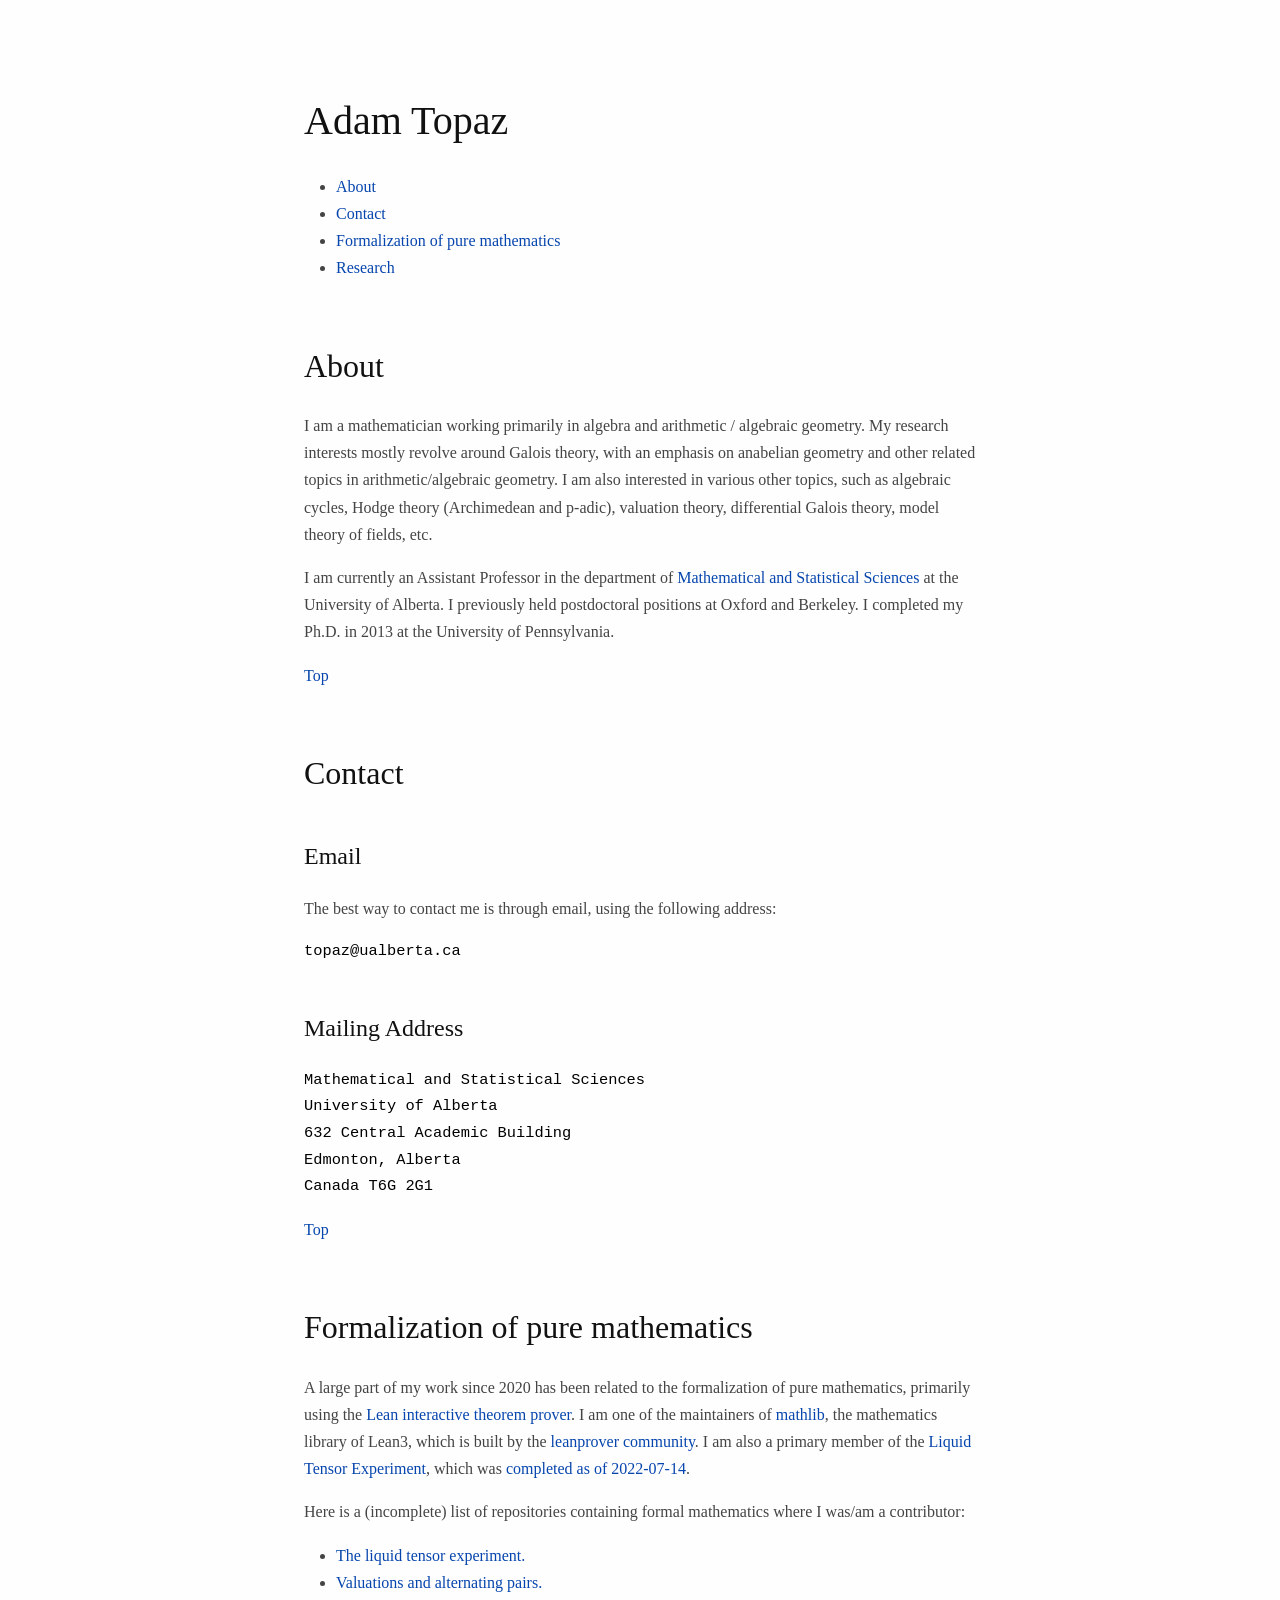
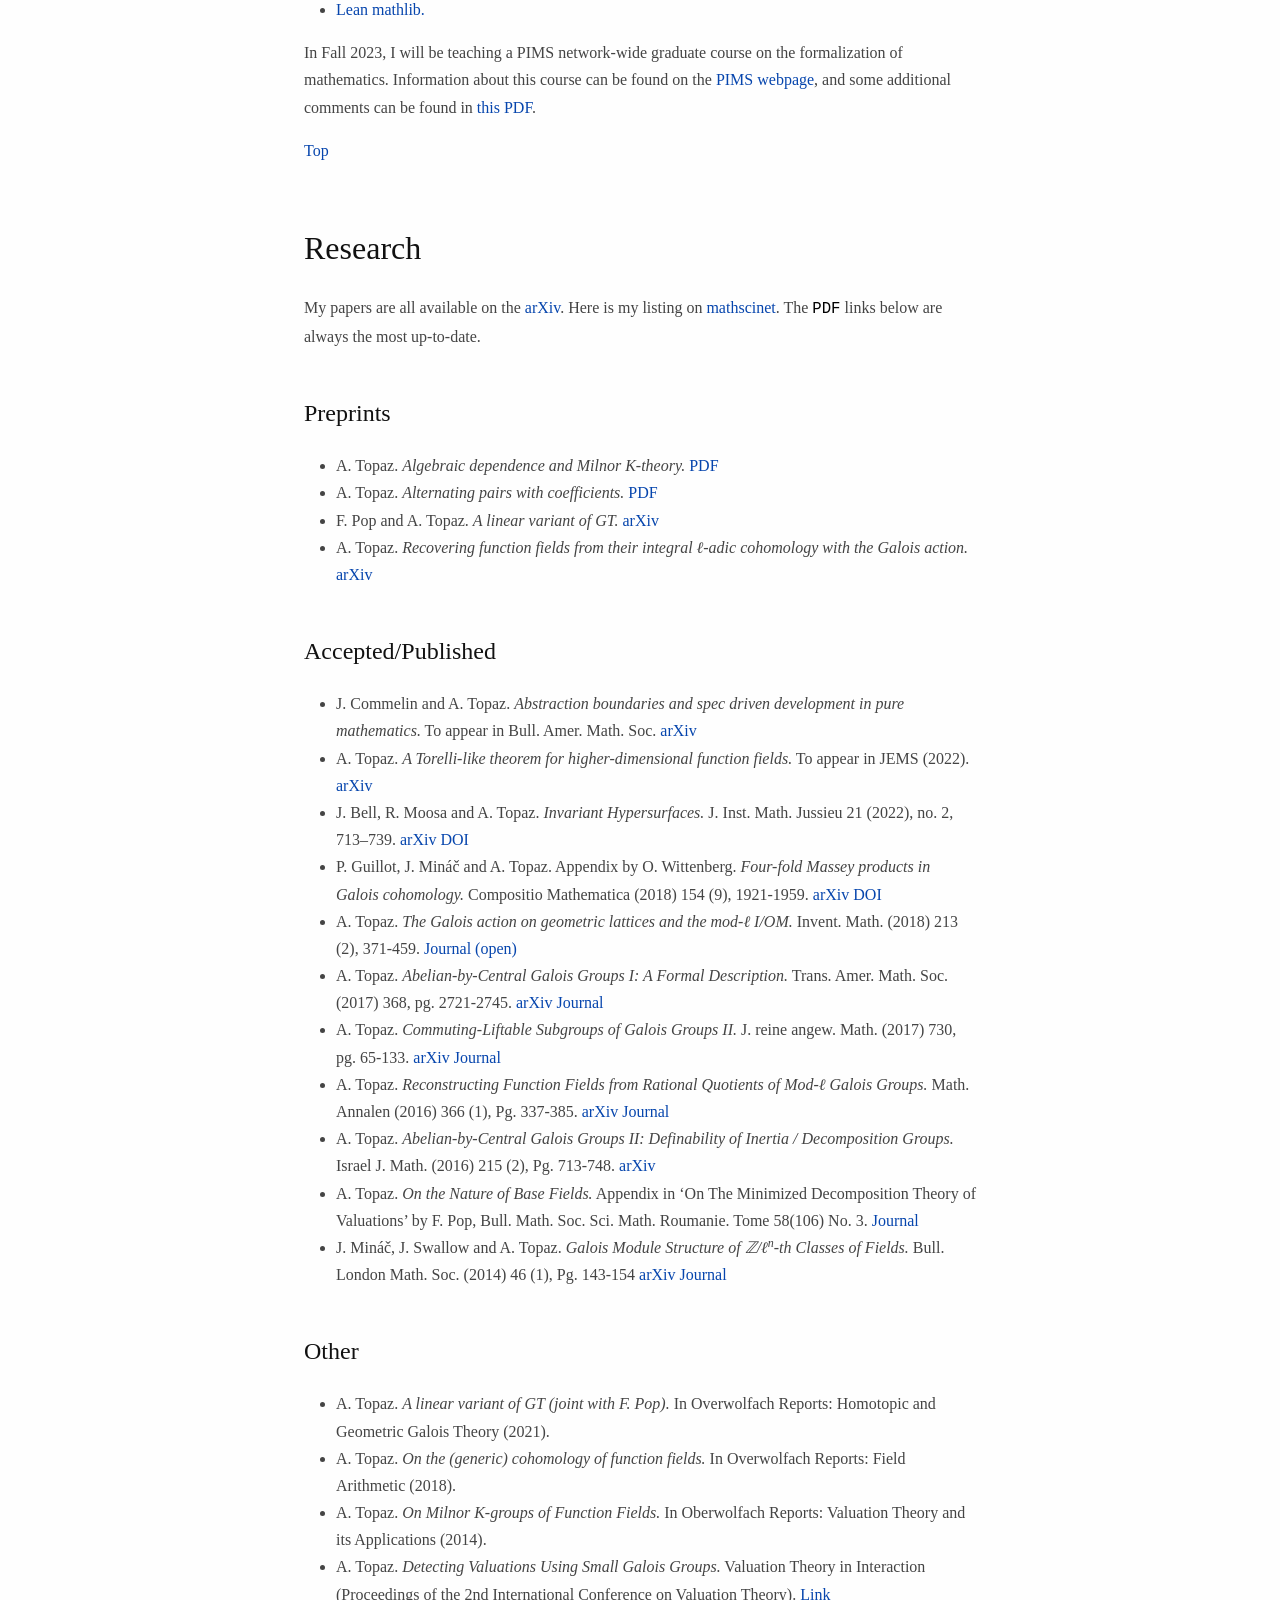
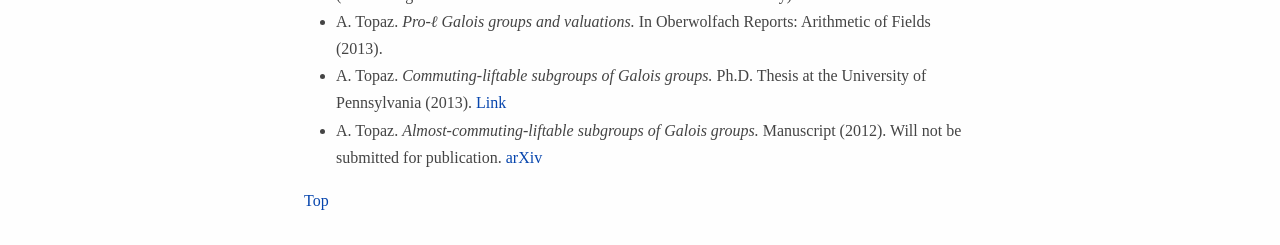
==== commit ee2581da: "Revert "Update index.html" This reverts commit 18fb33f897b2b8c0706dc6a47d1434142c054259." ====
--- a/docs/index.html
+++ b/docs/index.html
@@ -22,11 +22,12 @@
 <ul class="incremental">
 <li><a href="#about">About</a></li>
 <li><a href="#contact">Contact</a></li>
+<li><a href="#formalization-of-pure-mathematics">Formalization of pure mathematics</a></li>
 <li><a href="#research">Research</a></li>
-<li><a href="#papers">Papers</a></li>
 </ul>
 <h2 id="about">About</h2>
-<p>I am a mathematician working primarily in formalized mathematics, algebra, and arithmetic / algebraic geometry. I am currently an Assistant Professor in the department of <a href="https://www.ualberta.ca/mathematical-and-statistical-sciences/index.html">Mathematical and Statistical Sciences</a> at the University of Alberta. I previously held postdoctoral positions at Oxford and Berkeley. I completed my Ph.D. in 2013 at the University of Pennsylvania.</p>
+<p>I am a mathematician working primarily in algebra and arithmetic / algebraic geometry. My research interests mostly revolve around Galois theory, with an emphasis on anabelian geometry and other related topics in arithmetic/algebraic geometry. I am also interested in various other topics, such as algebraic cycles, Hodge theory (Archimedean and p-adic), valuation theory, differential Galois theory, model theory of fields, etc.</p>
+<p>I am currently an Assistant Professor in the department of <a href="https://www.ualberta.ca/mathematical-and-statistical-sciences/index.html">Mathematical and Statistical Sciences</a> at the University of Alberta. I previously held postdoctoral positions at Oxford and Berkeley. I completed my Ph.D. in 2013 at the University of Pennsylvania.</p>
 <p><a href="#">Top</a></p>
 <h2 id="contact">Contact</h2>
 <h3 id="email">Email</h3>
@@ -39,21 +40,18 @@
 Edmonton, Alberta
 Canada T6G 2G1</code></pre>
 <p><a href="#">Top</a></p>
-<h2 id="research">Research</h2>
-<h3 id="formalization-of-pure-mathematics">Formalization of pure mathematics</h3>
-<p>A large part of my research since 2020 has been related to the formalization of pure mathematics, primarily using the <a href="http://leanprover.github.io/">Lean interactive theorem prover</a>. I am one of the maintainers of <a href="https://github.com/leanprover-community/mathlib4">mathlib</a>, the mathematics library of Lean, which is built by the <a href="https://leanprover-community.github.io/">leanprover community</a>. I am also a primary member of the <a href="https://github.com/leanprover-community/lean-liquid">Liquid Tensor Experiment</a>, which was <a href="https://leanprover-community.github.io/blog/posts/lte-final/">completed on 2022-07-14</a>.</p>
+<h2 id="formalization-of-pure-mathematics">Formalization of pure mathematics</h2>
+<p>A large part of my work since 2020 has been related to the formalization of pure mathematics, primarily using the <a href="http://leanprover.github.io/">Lean interactive theorem prover</a>. I am one of the maintainers of <a href="https://github.com/leanprover-community/mathlib">mathlib</a>, the mathematics library of Lean3, which is built by the <a href="https://leanprover-community.github.io/">leanprover community</a>. I am also a primary member of the <a href="https://github.com/leanprover-community/lean-liquid">Liquid Tensor Experiment</a>, which was <a href="https://leanprover-community.github.io/blog/posts/lte-final/">completed as of 2022-07-14</a>.</p>
 <p>Here is a (incomplete) list of repositories containing formal mathematics where I was/am a contributor:</p>
 <ul class="incremental">
 <li><a href="https://github.com/leanprover-community/lean-liquid">The liquid tensor experiment.</a></li>
 <li><a href="https://github.com/adamtopaz/lean-acl-pairs">Valuations and alternating pairs.</a></li>
-<li><a href="https://github.com/leanprover-community/mathlib4">Lean mathlib.</a></li>
+<li><a href="https://github.com/leanprover-community/mathlib">Lean mathlib.</a></li>
 </ul>
-<p>In Fall 2023, I taught a PIMS network-wide graduate course on the formalization of mathematics. Information about this course can be found on the <a href="https://courses.pims.math.ca/">PIMS webpage</a>, and some additional comments can be found in <a href="static/formalization_course.pdf">this PDF</a>.</p>
-<h3 id="pure-mathematics">Pure mathematics</h3>
-<p>My research interests in pure mathematics mostly revolve around Galois theory, with an emphasis on anabelian geometry and other related topics in arithmetic/algebraic geometry. I am also interested in various other topics, such as algebraic cycles, Hodge theory (Archimedean and p-adic), valuation theory, differential Galois theory, model theory of fields, etc.</p>
+<p>In Fall 2023, I will be teaching a PIMS network-wide graduate course on the formalization of mathematics. Information about this course can be found on the <a href="https://courses.pims.math.ca/">PIMS webpage</a>, and some additional comments can be found in <a href="static/formalization_course.pdf">this PDF</a>.</p>
 <p><a href="#">Top</a></p>
-<h2 id="papers">Papers</h2>
-<p>My papers are mostly all available on the <a href="https://arxiv.org/search/?searchtype=author&amp;query=Topaz%2C+A">arXiv</a>. Here is my listing on <a href="https://mathscinet.ams.org/mathscinet/search/authors.html?authorName=1051144&amp;Submit=Search">mathscinet</a>. The <code>PDF</code> links below are always the most up-to-date.</p>
+<h2 id="research">Research</h2>
+<p>My papers are all available on the <a href="https://arxiv.org/search/?searchtype=author&amp;query=Topaz%2C+A">arXiv</a>. Here is my listing on <a href="https://mathscinet.ams.org/mathscinet/search/authors.html?authorName=1051144&amp;Submit=Search">mathscinet</a>. The <code>PDF</code> links below are always the most up-to-date.</p>
 <h3 id="preprints">Preprints</h3>
 <ul class="incremental">
 <li>A. Topaz. <em>Algebraic dependence and Milnor K-theory.</em> <a href="https://raw.githubusercontent.com/adamtopaz/MilnorAlgDep/main/main.pdf">PDF</a></li>
@@ -77,9 +75,8 @@
 </ul>
 <h3 id="other">Other</h3>
 <ul class="incremental">
-<li>A. Topaz. <em>Algebraic dependence and Milnor K theory.</em> In Oberwolfach Reports: Arithmetic Homotopy and Galois Theory (2023).</li>
-<li>A. Topaz. <em>A linear variant of GT (joint with F. Pop).</em> In Oberwolfach Reports: Homotopic and Geometric Galois Theory (2021).</li>
-<li>A. Topaz. <em>On the (generic) cohomology of function fields.</em> In Oberwolfach Reports: Field Arithmetic (2018).</li>
+<li>A. Topaz. <em>A linear variant of GT (joint with F. Pop).</em> In Overwolfach Reports: Homotopic and Geometric Galois Theory (2021).</li>
+<li>A. Topaz. <em>On the (generic) cohomology of function fields.</em> In Overwolfach Reports: Field Arithmetic (2018).</li>
 <li>A. Topaz. <em>On Milnor K-groups of Function Fields.</em> In Oberwolfach Reports: Valuation Theory and its Applications (2014).</li>
 <li>A. Topaz. <em>Detecting Valuations Using Small Galois Groups.</em> Valuation Theory in Interaction (Proceedings of the 2nd International Conference on Valuation Theory). <a href="http://www.ems-ph.org/books/book.php?proj_nr=182&amp;srch=series%7Cecr">Link</a></li>
 <li>A. Topaz. <em>Pro-<span class="math inline">ℓ</span> Galois groups and valuations.</em> In Oberwolfach Reports: Arithmetic of Fields (2013).</li>
